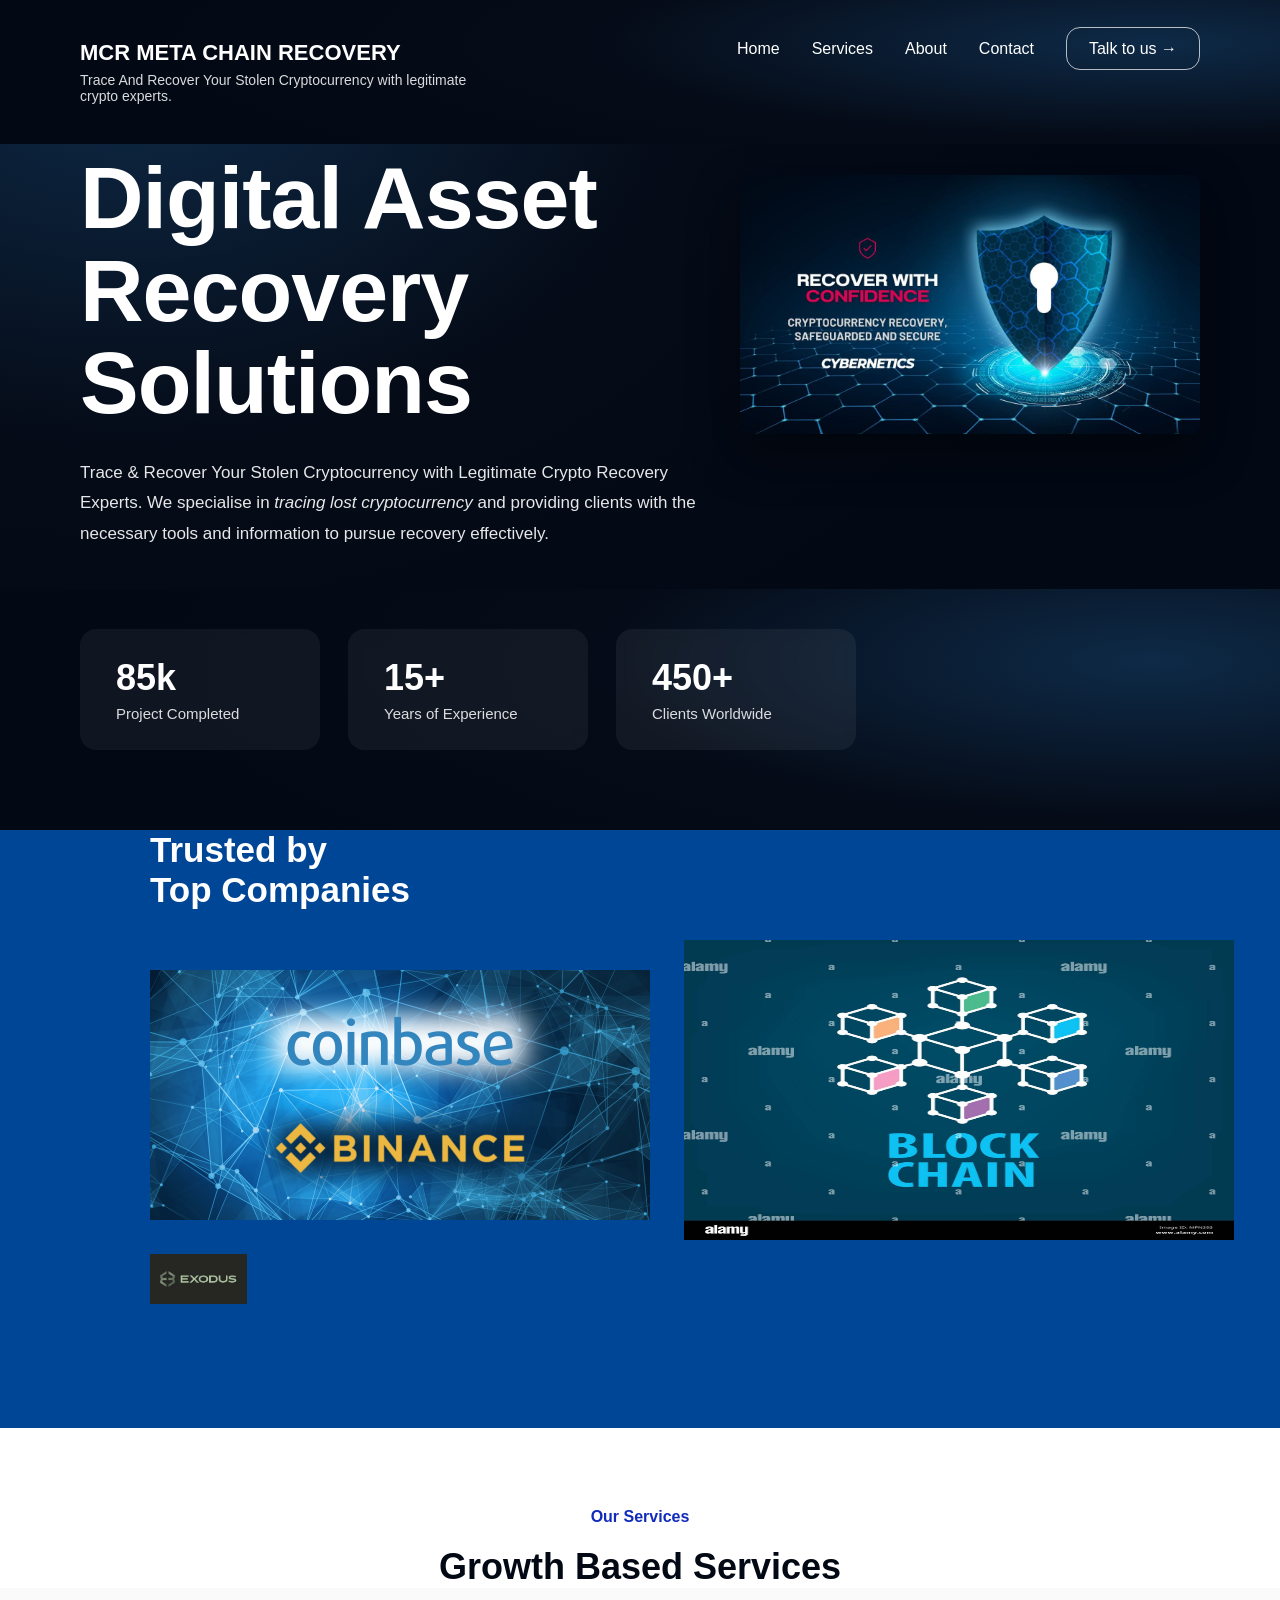
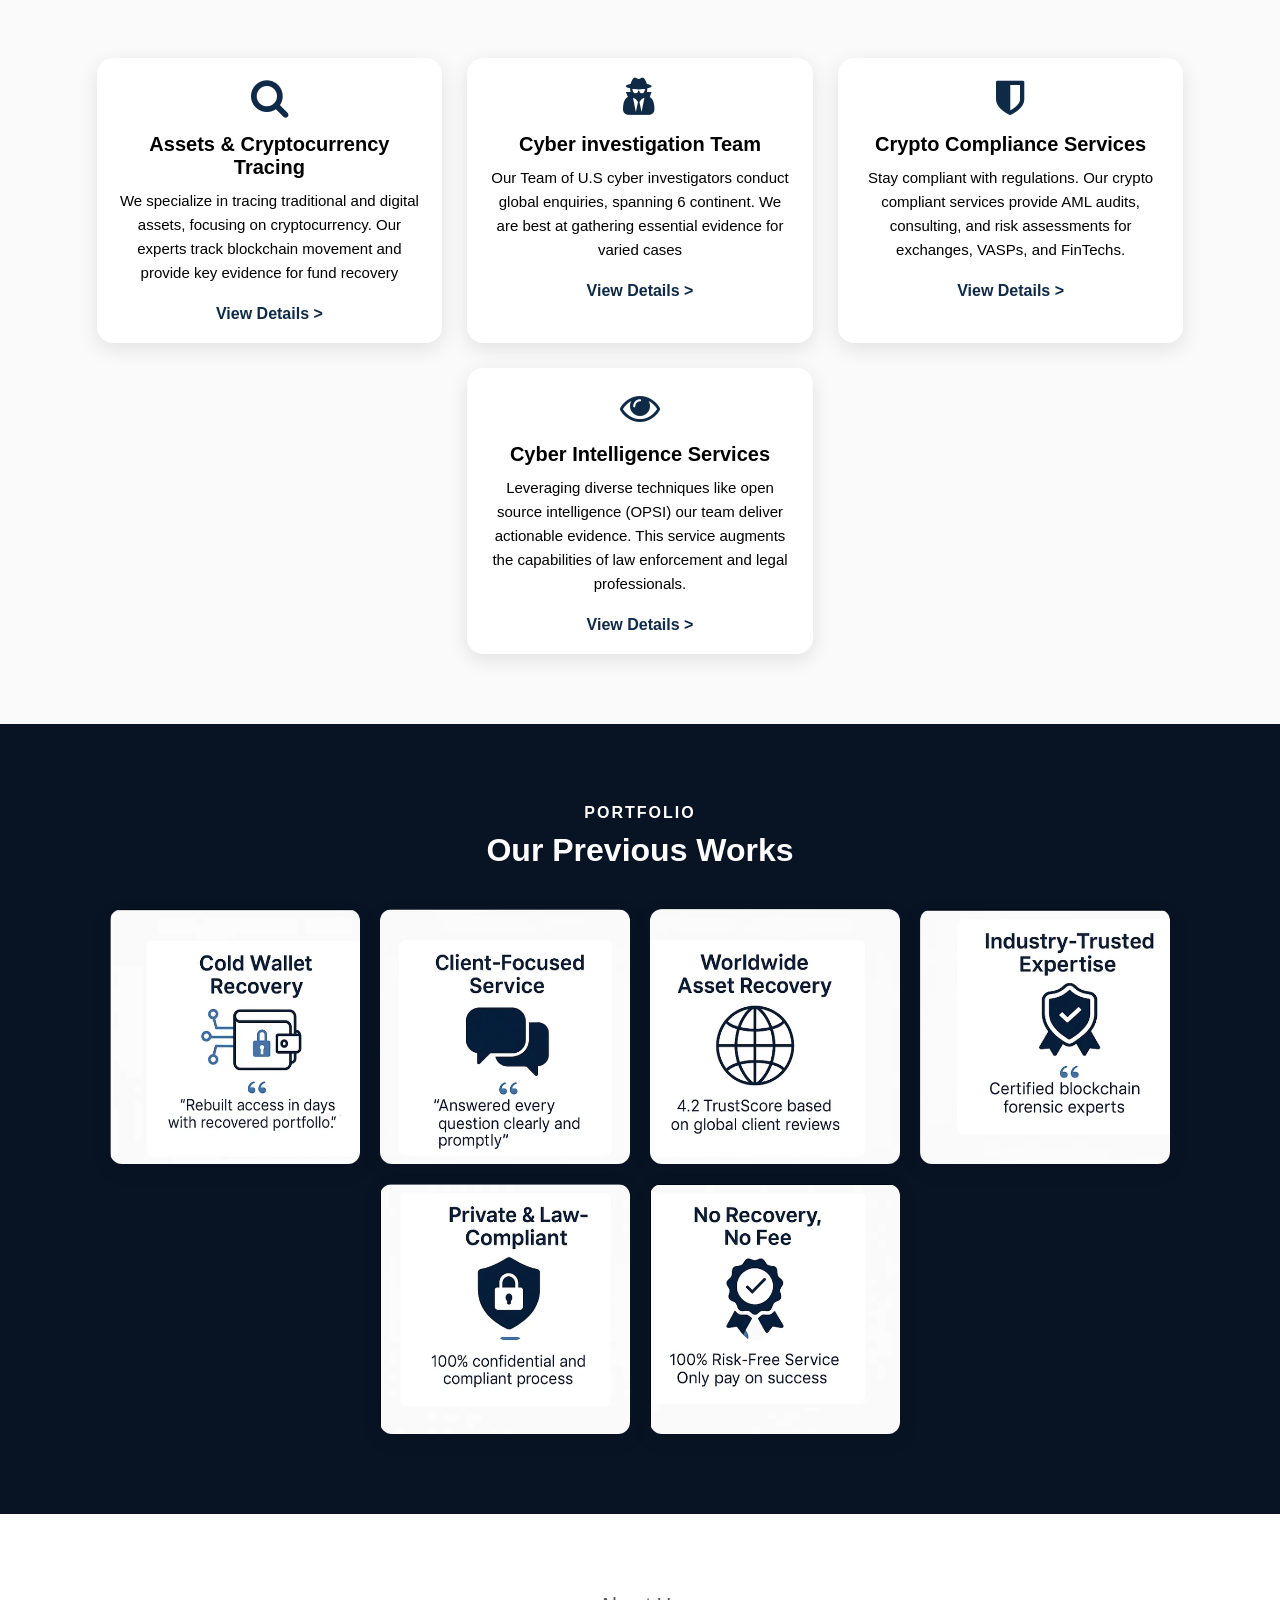
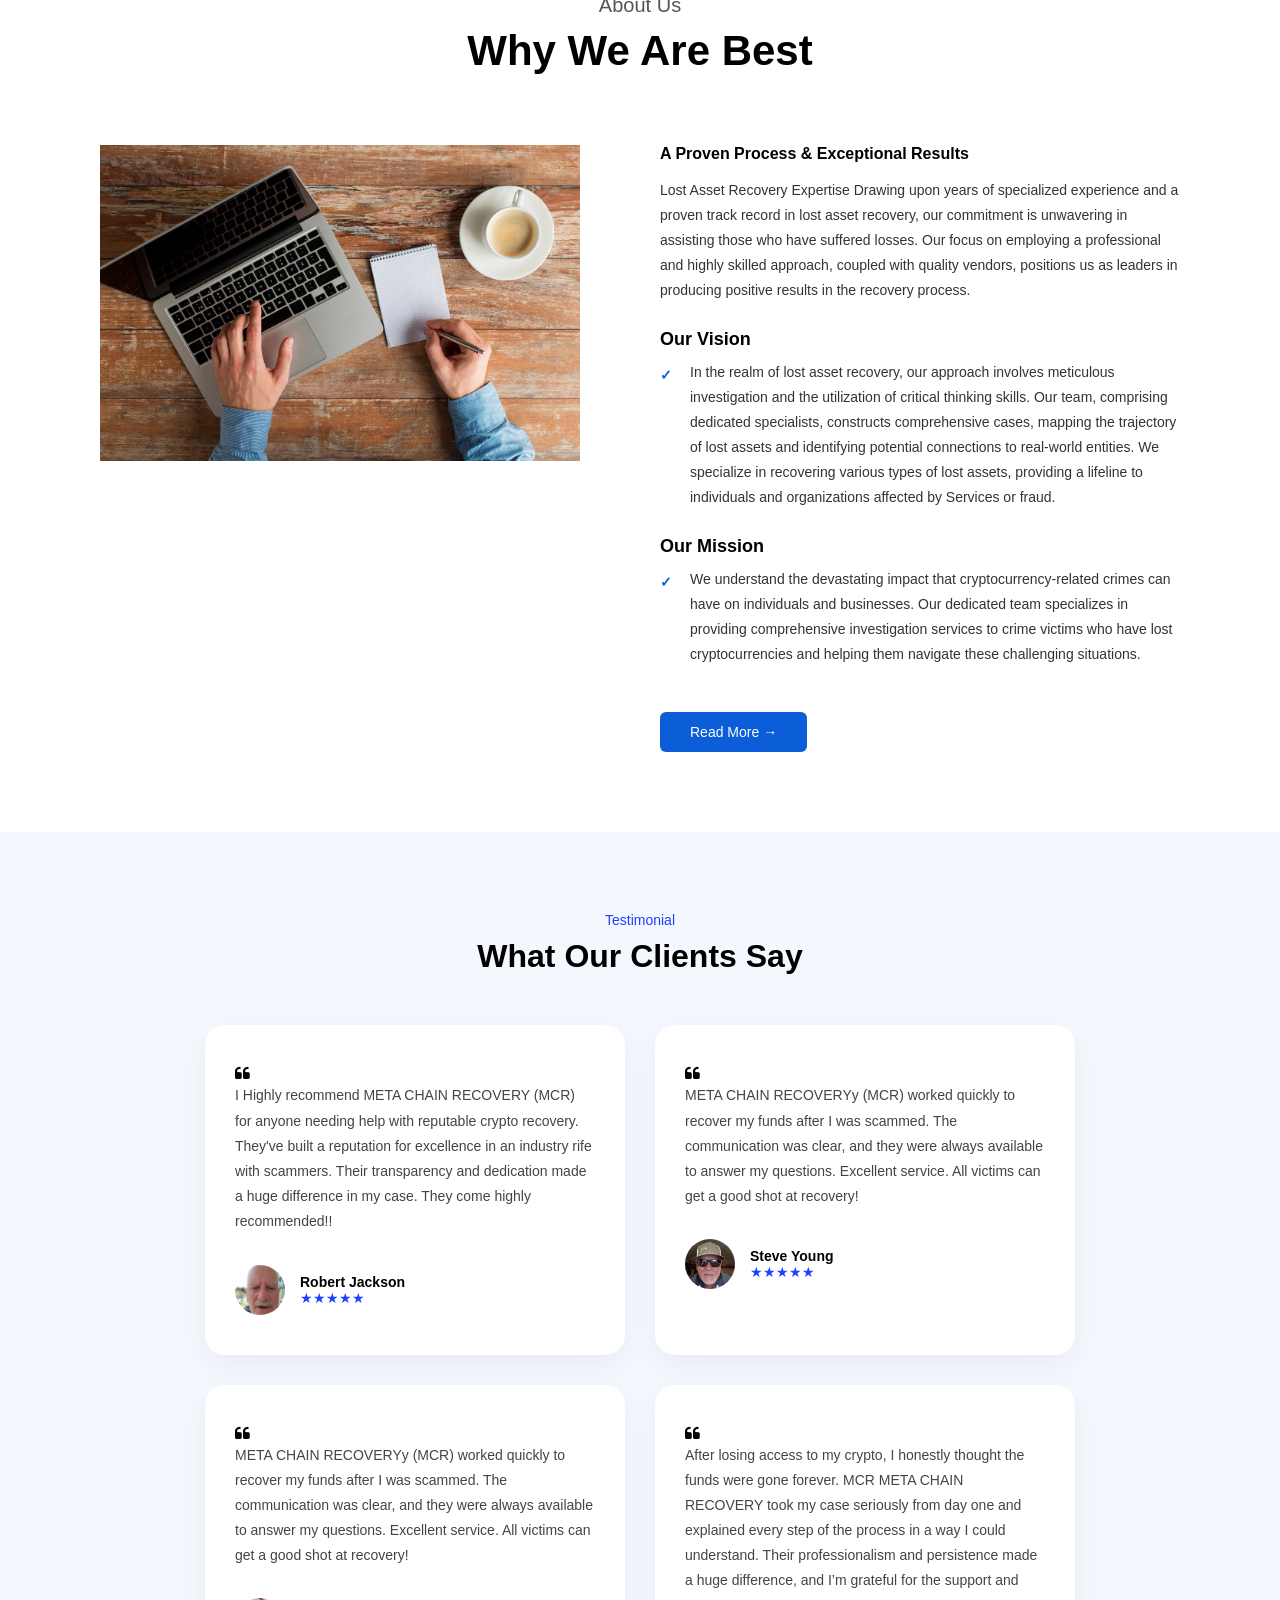
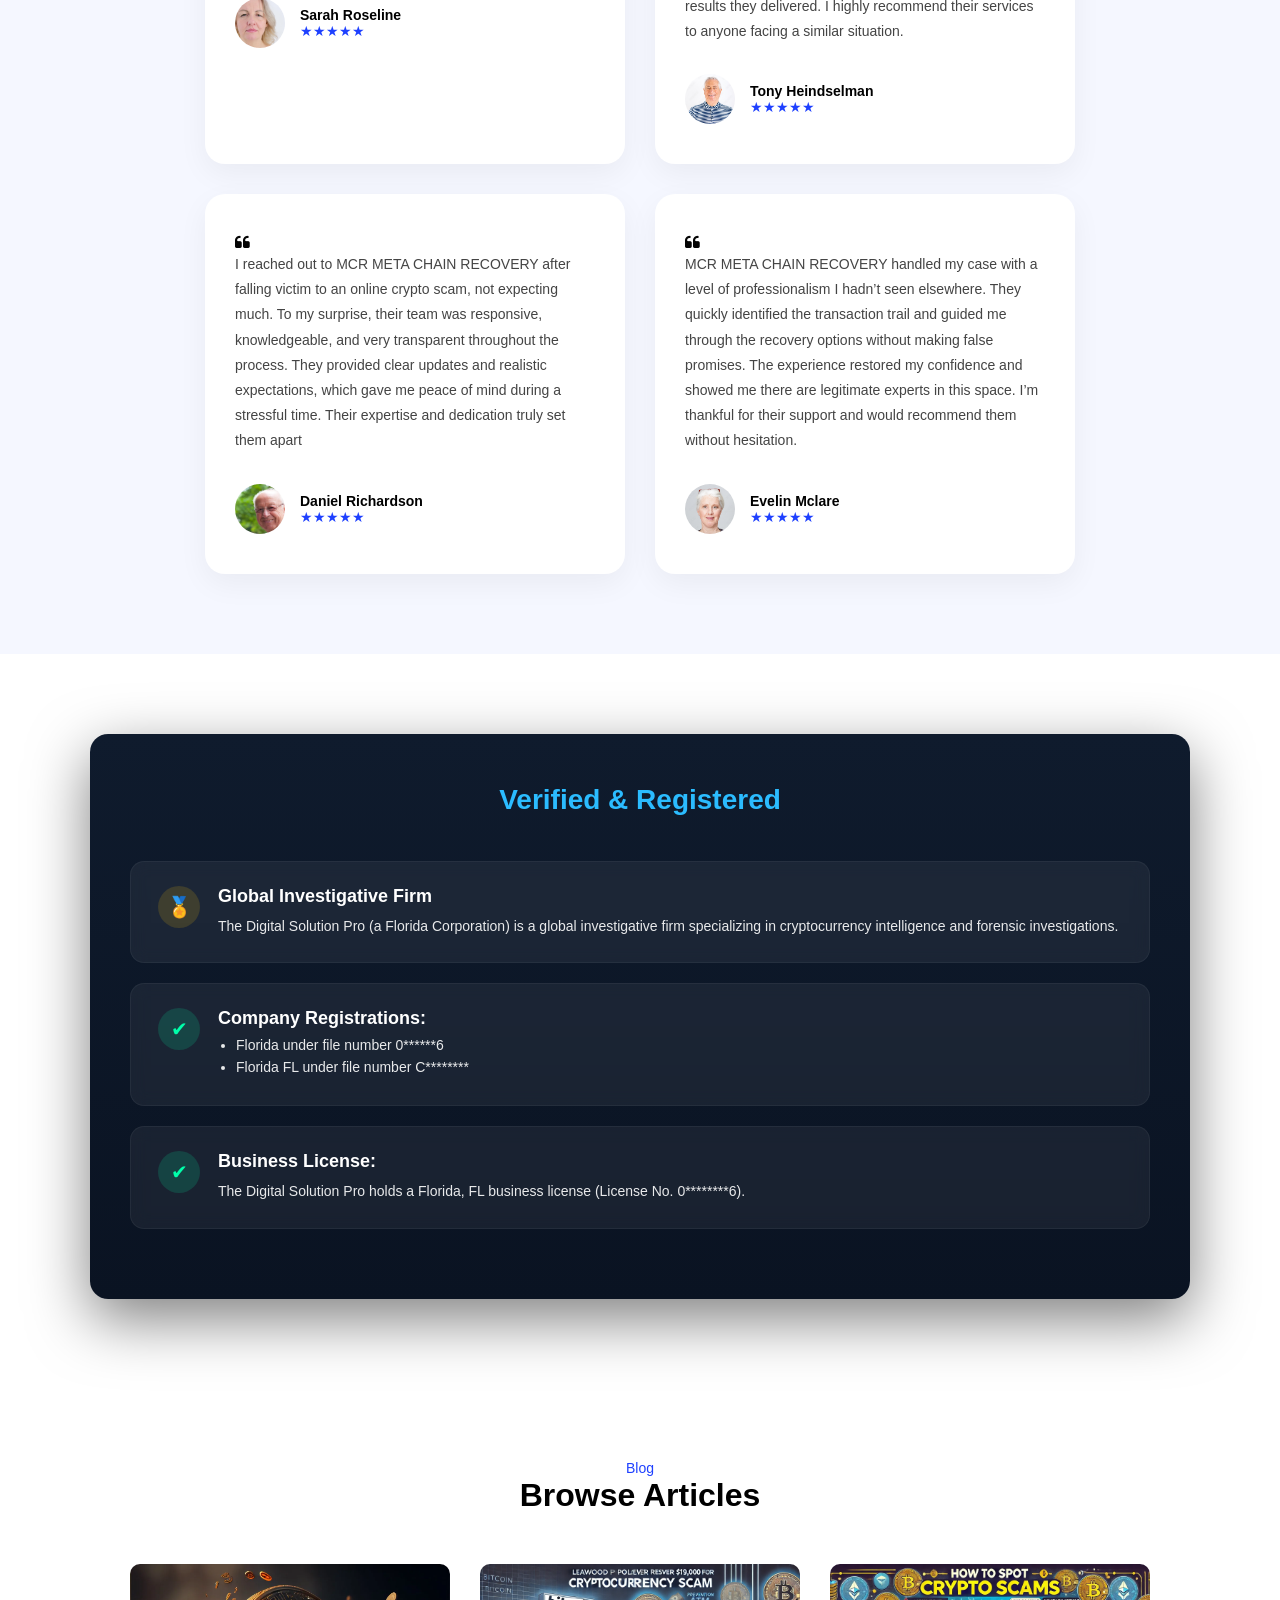
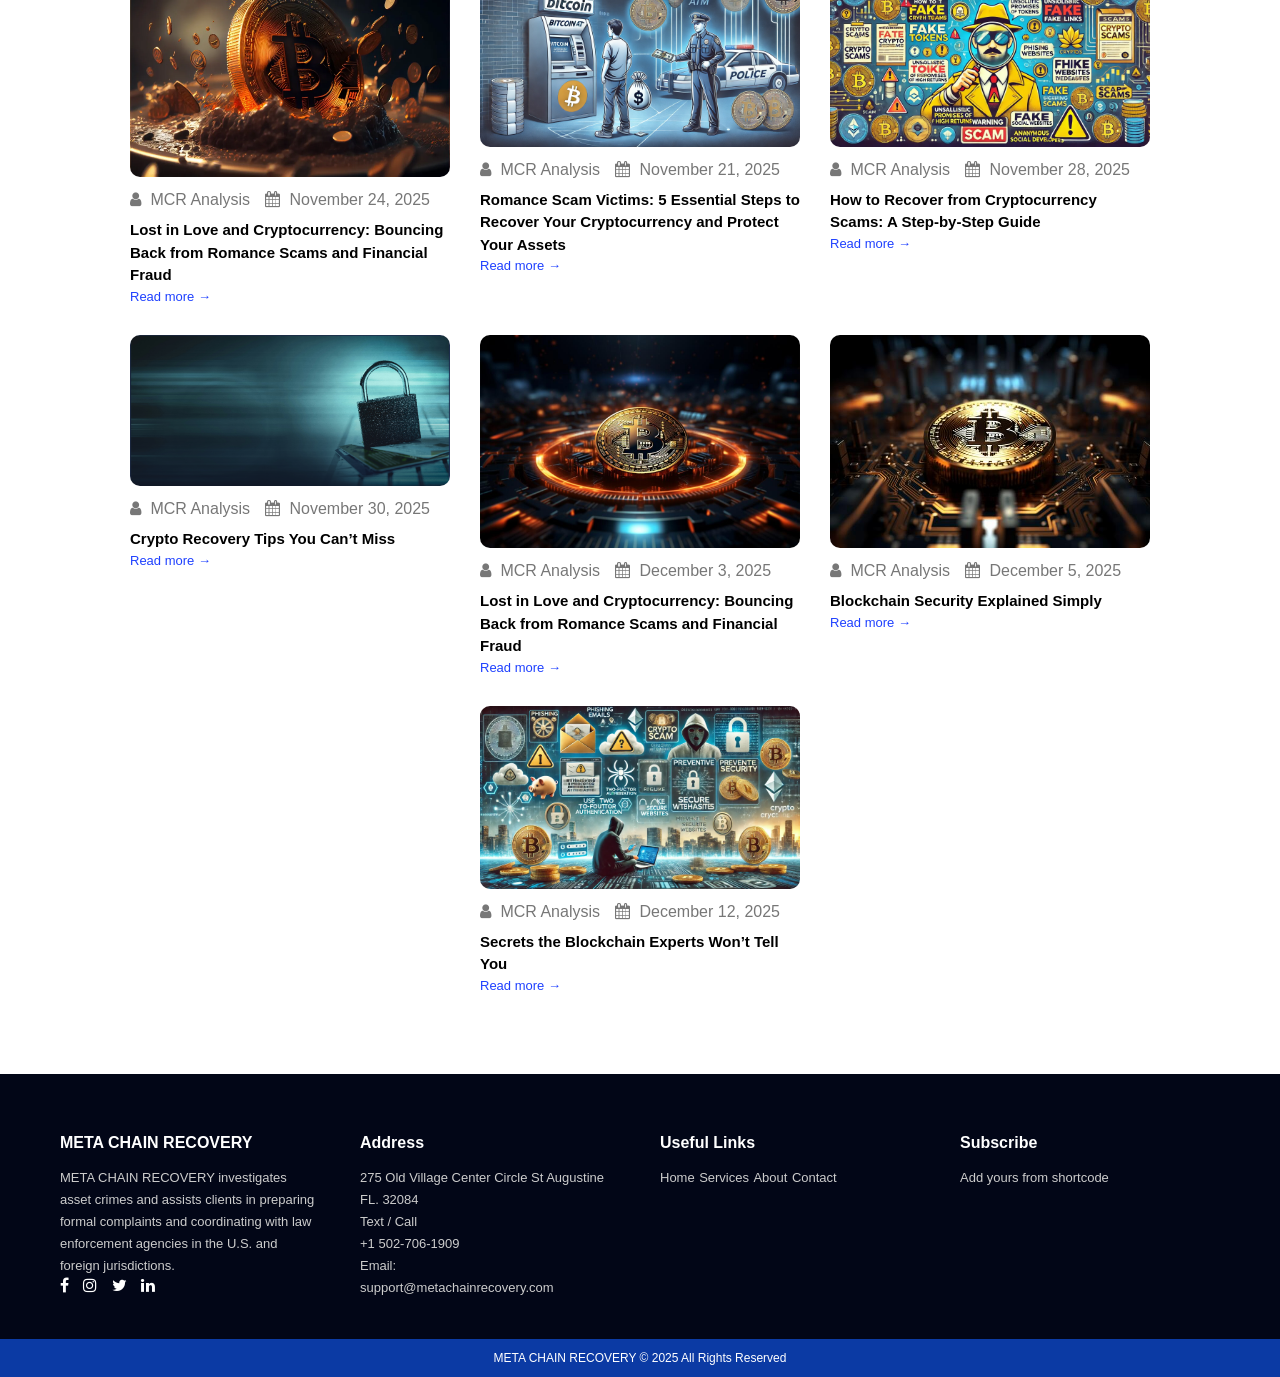
==== templates/index.html @ d38099af "Add files via upload" ====
<!DOCTYPE html>
<html lang="en">
<head>
  <meta charset="UTF-8">
  <title>MCR META CHAIN RECOVERY</title>
  <meta name="viewport" content="width=device-width, initial-scale=1.0">
  <link rel="stylesheet" href="https://cdnjs.cloudflare.com/ajax/libs/font-awesome/4.7.0/css/font-awesome.min.css">

  <link rel="stylesheet" href="/static/css/style.css">
</head>
<body>

<!-- NAVBAR -->
<nav class="navbar">
  <div class="nav-left">
    <h3>MCR META CHAIN RECOVERY</h3>
    <p>Trace And Recover Your Stolen Cryptocurrency with legitimate crypto experts.</p>
  </div>

  <!-- HAMBURGER ICON -->
  <div class="hamburger" id="hamburger">
    <span></span>
    <span></span>
    <span></span>
  </div>

  <ul class="nav-links" id="navLinks">
  <li><a href="/">Home</a></li>
  <li><a href="/services">Services</a></li>
  <li><a href="/about">About</a></li>
  <li><a href="/talk_to_us">Contact</a></li>
  <li><a href="/talk_to_us" class="cta-btn">Talk to us →</a></li>
</ul>
</nav>

<!-- HERO -->
<section class="hero">
  <div class="hero-left">
    <h1>
      MCR <br>
      Digital Asset<br>
      Recovery<br>
      Solutions
    </h1>

    <p class="hero-text">
      Trace & Recover Your Stolen Cryptocurrency with Legitimate Crypto Recovery Experts.
      We specialise in <em>tracing lost cryptocurrency</em> and providing clients with the
      necessary tools and information to pursue recovery effectively.
    </p>
  </div>

  <div class="hero-right">
    <img src="/static/images/image_1.jpg" alt="Crypto Recovery">
  </div>
</section>

<!-- STATS -->
<section class="stats">
  <div class="stat-card">
    <h2>85k</h2>
    <p>Project Completed</p>
  </div>
  <div class="stat-card">
    <h2>15+</h2>
    <p>Years of Experience</p>
  </div>
  <div class="stat-card">
    <h2>450+</h2>
    <p>Clients Worldwide</p>
  </div>
</section>
<section class="trustie">
    <div class="trustie_text">
        <h2>Trusted by<br>Top Companies</h2>
    </div>
    <div class="trustie_img">
        <img class="img1" src="/static/images/coinbase_binance.webp" alt="">
        <img class="img2" src="/static/images/blockchain.jpg" alt="">
        <img class="img3" src="/static/images/exodus.png" alt="">
    </div>
</section>
<section class="our_services">
    <div class="services_header1">
        <h4>Our Services </h4>
    </div>
    <div class="services_header2">
        <h2>Growth Based Services</h2>
    </div>
</section>
<section class="condition" id="story">
  <div class="story">
    <div class="story1">
      <i class="fa fa-search" aria-hidden="true"></i>
      <h2>Assets & Cryptocurrency Tracing</h2>
      <p>
We specialize in tracing traditional and digital assets, focusing on cryptocurrency. Our experts track blockchain movement and provide key evidence for fund recovery </p>
<a href="">View Details  ></a>
    </div>
    <div class="story2">
      <i class="fa fa-user-secret"></i>
      <h2>Cyber investigation Team</h2>
      <p>
Our Team of U.S cyber investigators conduct global enquiries, spanning 6 continent. We are best at gathering essential evidence for varied cases</p>
<a href="">View Details  ></a>
    </div>
    <div class="story1">
      <i class="fa fa-shield" aria-hidden="true"></i>
      <h2>Crypto Compliance Services</h2>
      <p>
Stay compliant with regulations. Our crypto compliant services provide AML audits, consulting, and risk assessments for exchanges, VASPs, and FinTechs.</p>
<a href="">View Details  ></a>
    </div>
    <div class="story1">
      <i class="fa fa-eye" aria-hidden="true"></i>
      <h2>Cyber Intelligence Services</h2>
      <p>
Leveraging diverse techniques  like open source intelligence (OPSI) our team deliver actionable evidence. This service augments the capabilities of law enforcement and legal professionals.</p>
<a href="">View Details  ></a>
    </div>
</section>
<section class="portfolio">
    <div class="portfolio_header">  
        <h4>Portfolio</h4>
    </div>
    <div class="portfolio_subheader">
        <h2>Our Previous Works</h2>
    </div>
    <div class="images_portfolio">
        <img src="/static/images/cold_wallet_recovery.png" alt="">
        <img src="/static/images/client_focused.png" alt="">
        <img src="/static/images/Worldwide_asset.png" alt="">
        <img src="/static/images/industry_trusted.png" alt="">
        <img src="/static/images/Private_law_complaint.png" alt="">
        <img src="/static/images/No_recovery.png" alt="">
    </div>
</section>

<section class="about">
  <p class="small-title">About Us</p>
  <h1>Why We Are Best</h1>

  <div class="about-container">
    <!-- LEFT IMAGE -->
    <div class="about-image">
      <img src="/static/images/Working-on-laptop.webp" alt="Workspace image">
    </div>

    <!-- RIGHT CONTENT -->
    <div class="about-content">
      <h4>A Proven Process & Exceptional Results</h4>
      <p>
        Lost Asset Recovery Expertise Drawing upon years of specialized experience
        and a proven track record in lost asset recovery, our commitment is
        unwavering in assisting those who have suffered losses. Our focus on
        employing a professional and highly skilled approach, coupled with quality
        vendors, positions us as leaders in producing positive results in the
        recovery process.
      </p>

      <h3>Our Vision</h3>
      <p class="check">
        In the realm of lost asset recovery, our approach involves meticulous
        investigation and the utilization of critical thinking skills. Our team,
        comprising dedicated specialists, constructs comprehensive cases, mapping
        the trajectory of lost assets and identifying potential connections to
        real-world entities. We specialize in recovering various types of lost
        assets, providing a lifeline to individuals and organizations affected by
        Services or fraud.
      </p>

      <h3>Our Mission</h3>
      <p class="check">
        We understand the devastating impact that cryptocurrency-related crimes can
        have on individuals and businesses. Our dedicated team specializes in
        providing comprehensive investigation services to crime victims who have
        lost cryptocurrencies and helping them navigate these challenging
        situations.
      </p>

      <button class="read-more">
        Read More →
      </button>
    </div>
  </div>
</section>

<section class="testimonials">
  <span class="testimonial-tag">Testimonial</span>
  <h2>What Our Clients Say</h2>

  <div class="testimonial-cards">
    <!-- Card 1 -->
    <div class="testimonial-card">
      <i class="fa fa-quote-left" aria-hidden="true"></i>
      <p>
        I Highly recommend META CHAIN RECOVERY (MCR) for anyone needing help
        with reputable crypto recovery. They've built a reputation for excellence
        in an industry rife with scammers. Their transparency and dedication
        made a huge difference in my case. They come highly recommended!!
      </p>

      <div class="client">
        <img src="/static/images/testimonial_img2.jpg" alt="Kathy Jackson">
        <div>
          <h4>Robert Jackson</h4>
          <div class="stars">★★★★★</div>
        </div>
      </div>
    </div>

    <!-- Card 2 -->
    <div class="testimonial-card">
      <i class="fa fa-quote-left"></i>
      <p>
        META CHAIN RECOVERYy (MCR) worked quickly to recover my funds after I
        was scammed. The communication was clear, and they were always
        available to answer my questions. Excellent service. All victims can
        get a good shot at recovery!
      </p>

      <div class="client">
        <img src="/static/images/testimonial_img1.jpg" alt="Aly Young">
        <div>
          <h4>Steve Young</h4>
          <div class="stars">★★★★★</div>
        </div>
      </div>
    </div>

        <div class="testimonial-card">
      <i class="fa fa-quote-left"></i>
      <p>
        META CHAIN RECOVERYy (MCR) worked quickly to recover my funds after I
        was scammed. The communication was clear, and they were always
        available to answer my questions. Excellent service. All victims can
        get a good shot at recovery!
      </p>

      <div class="client">
        <img src="/static/images/testimonial_img3.jpg" alt="Aly Young">
        <div>
          <h4>Sarah Roseline</h4>
          <div class="stars">★★★★★</div>
        </div>
      </div>
    </div>

        <div class="testimonial-card">
      <i class="fa fa-quote-left"></i>
      <p>
        After losing access to my crypto, I honestly thought the funds were gone forever. MCR META CHAIN RECOVERY took my case seriously from day one and explained every step of the process in a way I could understand. Their professionalism and persistence made a huge difference, and I’m grateful for the support and results they delivered. I highly recommend their services to anyone facing a similar situation.
      </p>

      <div class="client">
        <img src="/static/images/testimonial_img5.jpg" alt="Aly Young">
        <div>
          <h4>Tony Heindselman</h4>
          <div class="stars">★★★★★</div>
        </div>
      </div>
    </div>

        <div class="testimonial-card">
      <i class="fa fa-quote-left"></i>
      <p>
I reached out to MCR META CHAIN RECOVERY after falling victim to an online crypto scam, not expecting much. To my surprise, their team was responsive, knowledgeable, and very transparent throughout the process. They provided clear updates and realistic expectations, which gave me peace of mind during a stressful time. Their expertise and dedication truly set them apart
      </p>

      <div class="client">
        <img src="/static/images/testimonial_img6.webp" alt="Aly Young">
        <div>
          <h4>Daniel Richardson</h4>
          <div class="stars">★★★★★</div>
        </div>
      </div>
    </div>

        <div class="testimonial-card">
      <i class="fa fa-quote-left"></i>
      <p>
       MCR META CHAIN RECOVERY handled my case with a level of professionalism I hadn’t seen elsewhere. They quickly identified the transaction trail and guided me through the recovery options without making false promises. The experience restored my confidence and showed me there are legitimate experts in this space. I’m thankful for their support and would recommend them without hesitation.
      </p>

      <div class="client">
        <img src="/static/images/testimonial_img4.jpg" alt="Aly Young">
        <div>
          <h4>Evelin Mclare</h4>
          <div class="stars">★★★★★</div>
        </div>
      </div>
    </div>
  </div>
</section>


<!-- VERIFIED SECTION -->
<section class="verified-section">
  <h2 class="verified-title">Verified &amp; Registered</h2>

  <div class="verified-card">
    <div class="icon gold">🏅</div>
    <div class="content">
      <h3>Global Investigative Firm</h3>
      <p>
        The Digital Solution Pro (a Florida Corporation) is a global investigative
        firm specializing in cryptocurrency intelligence and forensic investigations.
      </p>
    </div>
  </div>

  <div class="verified-card">
    <div class="icon green">✔</div>
    <div class="content">
      <h3>Company Registrations:</h3>
      <ul>
        <li>Florida under file number 0******6</li>
        <li>Florida FL under file number C********</li>
      </ul>
    </div>
  </div>

  <div class="verified-card">
    <div class="icon green">✔</div>
    <div class="content">
      <h3>Business License:</h3>
      <p>
        The Digital Solution Pro holds a Florida, FL business license
        (License No. 0********6).
      </p>
    </div>
  </div>
</section>

<!-- BLOG SECTION -->
<section class="blog">
  <span class="blog-tag">Blog</span>
  <h2>Browse Articles</h2>

  <div class="blog-cards">
    <!-- Card 1 -->
    <div class="blog-card">
      <img src="/static/images/blog_img1.webp" alt="">
      <div class="blog-meta">
        <span><i class="fa fa-user"></i> MCR Analysis</span>
        <span><i class="fa fa-calendar"></i> November 24, 2025</span>
      </div>
      <h3>
        Lost in Love and Cryptocurrency: Bouncing Back from Romance Scams and Financial Fraud
      </h3>
      <a href="blog1.html">Read more →</a>
    </div>

    <!-- Card 2 -->
    <div class="blog-card">
      <img src="/static/images/blog_img2.webp" alt="">
      <div class="blog-meta">
        <span><i class="fa fa-user"></i> MCR Analysis</span>
        <span><i class="fa fa-calendar"></i> November 21, 2025</span>
      </div>
      <h3>
        Romance Scam Victims: 5 Essential Steps to Recover Your Cryptocurrency and Protect Your Assets
      </h3>
      <a href="blog2.html">Read more →</a>
    </div>

    <!-- Card 3 -->
    <div class="blog-card">
      <img src="/static/images/blog_img3.webp" alt="">
      <div class="blog-meta">
        <span><i class="fa fa-user"></i> MCR Analysis</span>
        <span><i class="fa fa-calendar"></i> November 28, 2025</span>
      </div>
      <h3>
        How to Recover from Cryptocurrency Scams: A Step-by-Step Guide
      </h3>
      <a href="blog3.html">Read more →</a>
    </div>

    <div class="blog-card">
      <img src="/static/images/blog_img4.png" alt="">
      <div class="blog-meta">
        <span><i class="fa fa-user"></i> MCR Analysis</span>
        <span><i class="fa fa-calendar"></i> November 30, 2025</span>
      </div>
      <h3>
        Crypto Recovery Tips You Can’t Miss
      </h3>
      <a href="blog4.html">Read more →</a>
    </div>

    <div class="blog-card">
      <img src="/static/images/blog_img6.jpg" alt="">
      <div class="blog-meta">
        <span><i class="fa fa-user"></i> MCR Analysis</span>
        <span><i class="fa fa-calendar"></i> December 3, 2025</span>
      </div>
      <h3>
        Lost in Love and Cryptocurrency: Bouncing Back from Romance Scams and Financial Fraud
      </h3>
      <a href="blog5.html">Read more →</a>
    </div>

    <div class="blog-card">
      <img src="/static/images/blog_img7.jpg" alt="">
      <div class="blog-meta">
        <span><i class="fa fa-user"></i> MCR Analysis</span>
        <span><i class="fa fa-calendar"></i> December 5, 2025</span>
      </div>
      <h3>
        Blockchain Security Explained Simply
      </h3>
      <a href="blog6.html">Read more →</a>
    </div>

    <div class="blog-card">
      <img src="/static/images/blog_img8.webp" alt="">
      <div class="blog-meta">
        <span><i class="fa fa-user"></i> MCR Analysis</span>
        <span><i class="fa fa-calendar"></i> December 12, 2025</span>
      </div>
      <h3>
        Secrets the Blockchain Experts Won’t Tell You
      </h3>
      <a href="blog7.html">Read more →</a>
    </div>
  </div>
</section>

<!-- FOOTER -->
<footer class="footer">
  <div class="footer-container">

    <div class="footer-col">
      <h4>META CHAIN RECOVERY</h4>
      <p>
        META CHAIN RECOVERY investigates asset crimes and assists clients in
        preparing formal complaints and coordinating with law enforcement
        agencies in the U.S. and foreign jurisdictions.
      </p>
      <div class="socials">
        <i class="fa fa-facebook"></i>
        <i class="fa fa-instagram"></i>
        <i class="fa fa-twitter"></i>
        <i class="fa fa-linkedin"></i>
      </div>
    </div>

    <div class="footer-col">
      <h4>Address</h4>
      <p>275 Old Village Center Circle 
St Augustine FL. 32084</p>
      <p>Text / Call</p>
      <p>+1 502-706-1909</p>
      <p>Email:</p>
      <p>support@metachainrecovery.com</p>
    </div>

    <div class="footer-col">
      <h4>Useful Links</h4>
      <a href="index.html">Home</a>
      <a href="services.html">Services</a>
      <a href="about.html">About</a>
      <a href="talk_to_us.html">Contact</a>
    </div>

    <div class="footer-col">
      <h4>Subscribe</h4>
      <p>Add yours from shortcode</p>
    </div>

  </div>

  <div class="footer-bottom">
    META CHAIN RECOVERY © 2025 All Rights Reserved
  </div>
</footer>

<script>
  const hamburger = document.getElementById("hamburger");
  const navLinks = document.getElementById("navLinks");

  hamburger.addEventListener("click", () => {
    navLinks.classList.toggle("active");
  });
</script>


</body>
</html>
---- static/css/style.css ----
/* RESET */
* {
  margin: 0;
  padding: 0;
  box-sizing: border-box;
}

/* GLOBAL */
html, body {
  width: 100%;
  height: 100%;
}

body {
  font-family: "Segoe UI", Helvetica, Arial, sans-serif;
  color: #ffffff;
  background:white;
}

/* NAVBAR */
.navbar {
  position: fixed;
  top: 0;            
  left: 0;           
  width: 100%;       
  z-index: 1000;
  display: flex;
  justify-content: space-between;
  align-items: flex-start;
  padding: 40px 80px;
  background:   radial-gradient(80% 120% at 90% 30%, #0e2a47 0%,  #050b17 55%, #020814 100%)
    
}

.nav-left h3 {
  font-size: 22px;
  font-weight: 700;
  margin-bottom: 6px;
}

.nav-left p {
  font-size: 14px;
  color: rgba(255,255,255,0.85);
  max-width: 420px;
}

.nav-links {
  display: flex;
  align-items: center;
  gap: 32px;
}

.nav-links a {
  color: #ffffff;
  text-decoration: none;
  font-size: 16px;
  font-weight: 500;
}

.nav-links a:hover {
    color: #7cf03d;
}
.nav-links li{
  list-style: none;
}


.cta-btn {
  padding: 12px 22px;
  border: 1px solid rgba(255,255,255,0.7);
  border-radius: 14px;
  transition: all 0.3s ease;
}

.cta-btn:hover {
  background:#7cf03d;
}


/* HAMBURGER */
.hamburger {
  display: none;
  flex-direction: column;
  cursor: pointer;
  gap: 5px;
}

.hamburger span {
  width: 25px;
  height: 3px;
  background: #fff;
  border-radius: 2px;
}

/* MOBILE MENU */
@media (max-width: 900px) {
  .hamburger {
    display: flex;
    margin-right: -60px;
  }

  .nav-links {
    position: absolute;
    top: 100%;
    right: 0;
    background: #111;
    width: 100%;
    flex-direction: column;
    align-items: center;
    gap: 1.2rem;
    padding: 1.5rem 0;
    display: none;
  }

  .nav-links.active {
    display: flex;
  }

  .nav-left p {
    display: none; /* hide tagline on mobile */
  }
  .nav-left h3{
    margin-left: -65px;
  }
}

/* HERO */
.hero {
  display: flex;
  justify-content: space-between;
  align-items: center;
  padding: 60px 80px 40px;
  background:   radial-gradient(80% 120% at 10% 10%, #0e2a47 0%, #050b17 55%, #020814 100%);
}

.hero-left {
  max-width: 58%;
}

.hero-left h1 {
  font-size: 88px;
  font-weight: 800;
  line-height: 1.05;
  letter-spacing: -1px;
  margin-bottom: 28px;
}

.hero-text {
  max-width: 680px;
  font-size: 17px;
  line-height: 1.8;
  color: rgba(255,255,255,0.9);
}

.hero-text em {
  font-style: italic;
}

/* HERO IMAGE */
.hero-right {
  display: flex;
  justify-content: center;
  align-items: center;
}

.hero-right img {
  width: 460px;
  border-radius: 10px;
  box-shadow:
    0 20px 50px rgba(0,0,0,0.45),
    inset 0 0 0 1px rgba(255,255,255,0.05);
}

/* STATS */
.stats {
  display: flex;
  gap: 28px;
  padding: 40px 80px 80px;
  background:    radial-gradient(80% 120% at 90% 30%,#0e2a47 0%,#050b17 55%,#020814 100%)

}

.stat-card {
  background: rgba(255,255,255,0.06);
  backdrop-filter: blur(6px);
  padding: 28px 36px;
  border-radius: 16px;
  min-width: 240px;
}

.stat-card h2 {
  font-size: 36px;
  font-weight: 700;
  margin-bottom: 6px;
}

.stat-card p {
  font-size: 15px;
  color: rgba(255,255,255,0.85);
}

/* trustie section */

.trustie{
    background-color: rgb(0, 70, 150);

}

.trustie_text h2{
    margin-left: 150px;
    font-weight: 700;
    font-size: 35px;
}
.trustie_img{
    margin-left: 150px;
    margin-top: 30px;
    
}
.img1{
    height: 250px;
    width: 500px;
    margin-right: 30px;
    margin-bottom: 30px;
}
.img2{
    height: 300px;
    width: 550px;
    margin-right: 20px;
    margin-bottom: 10px;
}
.img3{
    height: 50px;
    margin-bottom: 120px;
}

/* Our Services section */
.our_services{
  background-color: #ffffff;
  margin-top: 80px;
}
.services_header1{
  text-align: center;
  color: #112bbb;
  margin-bottom: 20px;
}

.services_header2{
  text-align: center;
  color: #020814;
  font-weight: 700;
  font-size: 24px;
}
.story {
  display: flex;
  justify-content: center;
  align-items: stretch;
  gap: 25px;
  padding: 70px 5%;
  background: #fafafa;
  flex-wrap: wrap; /* allows stacking on small screens */
}

.story > div {
  background: #ffffff;
  border-radius: 16px;
  box-shadow: 0 6px 20px rgba(0, 0, 0, 0.1);
  width: 30%;
  min-width: 280px;
  text-align: center;
  overflow: hidden;
  transition: transform 0.3s ease, box-shadow 0.3s ease;
  display: flex;
  flex-direction: column;
  justify-content: flex-start; /* changed from space-between */
  align-items: center; /* centers the icon, h2, p, and a */
  padding: 20px;
}

.story > div:hover {
  transform: translateY(-8px);
  box-shadow: 0 12px 30px rgba(0, 0, 0, 0.15);
}

.story i {
  font-size: 40px;
  color: #0e2a47;
  margin-bottom: 15px;
}

.story h2 {
  font-size: 20px;
  color: #000000;
  margin: 0 0 10px;
}

.story p {
  font-size: 15px;
  color: #000000;
  line-height: 1.6;
  margin-bottom: 20px;
}

.story a {
  font-weight: bold;
  color: #0e2a47;
  text-decoration: none;
}

.story a:hover {
  text-decoration: underline;
}

/* Our Portfolio */

.portfolio {
  padding: 80px 5%;
  background: #081324;
  text-align: center;
}

.portfolio_header h4 {
  font-size: 16px;
  color: #ffffff;
  text-transform: uppercase;
  letter-spacing: 2px;
  margin-bottom: 10px;
}

.portfolio_subheader h2 {
  font-size: 32px;
  color: #ffffff;
  margin-bottom: 40px;
}

.images_portfolio {
  display: flex;
  flex-wrap: wrap; /* makes it responsive */
  justify-content: center;
  gap: 20px; /* space between images */
}

.images_portfolio img {
  width: 250px; /* adjust as needed */
  height: auto;
  border-radius: 12px;
  box-shadow: 0 6px 20px rgba(0, 0, 0, 0.1);
  transition: transform 0.3s ease, box-shadow 0.3s ease;
  cursor: pointer;
}

.images_portfolio img:hover {
  transform: translateY(-8px);
  box-shadow: 0 12px 30px rgba(0, 0, 0, 0.15);
}

.about {
  width: 100%;
  padding: 80px 100px;
}

.small-title {
  text-align: center;
  font-size: 20px;
  color: #555;
  margin-bottom: 10px;
}

.about h1 {
  text-align: center;
  font-size: 42px;
  font-weight: 700;
  margin-bottom: 70px;
  color: #000000;
}

.about-container {
  display: flex;
  gap: 80px;
  align-items: flex-start;
}

.about-image img {
  width: 480px;
  height: auto;
}

.about-content {
  max-width: 600px;
}

.about-content h4 {
  font-size: 16px;
  font-weight: 700;
  margin-bottom: 15px;
  color: #000000;
}

.about-content p {
  font-size: 14px;
  line-height: 1.8;
  color: #333;
  margin-bottom: 25px;
}

.about-content h3 {
  font-size: 18px;
  font-weight: 700;
  margin-bottom: 10px;
  color: #000000;
}

.check {
  position: relative;
  padding-left: 30px;
}

.check::before {
  content: "✓";
  position: absolute;
  left: 0;
  top: 3px;
  color: #0b5ed7;
  font-weight: bold;
}

.read-more {
  margin-top: 20px;
  padding: 12px 30px;
  background: #0b5ed7;
  color: #fff;
  border: none;
  border-radius: 6px;
  cursor: pointer;
  font-size: 14px;
}

.read-more:hover {
  background: #084298;
}

/* TESTIMONIAL SECTION */

.testimonials {
  background: #f5f7ff;
  padding: 80px 20px;
  text-align: center;
  font-family: "Segoe UI", sans-serif;
}

.testimonial-tag {
  color: #1e40ff;
  font-size: 14px;
  display: block;
  margin-bottom: 10px;
}

.testimonials h2 {
  font-size: 32px;
  font-weight: 700;
  margin-bottom: 50px;
  color: #000000;
}

.testimonial-cards {
  display: flex;
  gap: 30px;
  justify-content: center;
  flex-wrap: wrap;
}

.testimonial-card {
  background: #ffffff;
  border-radius: 20px;
  padding: 40px 30px;
  width: 420px;
  text-align: left;
  box-shadow: 0 10px 30px rgba(0,0,0,0.05);
}

.testimonial-card i {
  color: #040404;
}


.testimonial-card p {
  font-size: 14px;
  line-height: 1.8;
  color: #444;
  margin-bottom: 30px;
}

.client {
  display: flex;
  align-items: center;
  gap: 15px;
}

.client img {
  width: 50px;
  height: 50px;
  border-radius: 50%;
  object-fit: cover;
}

.client h4 {
  font-size: 14px;
  margin: 0;
  font-weight: 600;
  color: #000000;
}

.stars {
  color: #1e40ff;
  font-size: 14px;
}

.verified-section {
  max-width: 1100px;
  margin: 80px auto;
  padding: 50px 40px;
  background: linear-gradient(180deg, #0f1b2d, #0a1322);
  border-radius: 18px;
  box-shadow: 0 20px 60px rgba(0, 0, 0, 0.5);
  color: #fff;
}

.verified-title {
  text-align: center;
  font-size: 28px;
  font-weight: 700;
  color: #2bbcff;
  margin-bottom: 45px;
}

.verified-card {
  display: flex;
  gap: 18px;
  padding: 25px 28px;
  margin-bottom: 20px;
  background: rgba(255, 255, 255, 0.06);
  border-radius: 14px;
  backdrop-filter: blur(8px);
  box-shadow: inset 0 0 0 1px rgba(255, 255, 255, 0.05);
}

.icon {
  width: 42px;
  height: 42px;
  min-width: 42px;
  display: flex;
  align-items: center;
  justify-content: center;
  border-radius: 50%;
  font-size: 20px;
}

.icon.gold {
  background: rgba(255, 193, 7, 0.15);
  color: #ffc107;
}

.icon.green {
  background: rgba(0, 255, 170, 0.15);
  color: #00ffaa;
}

.content h3 {
  font-size: 18px;
  margin-bottom: 8px;
}

.content p {
  font-size: 14px;
  line-height: 1.7;
  color: rgba(255, 255, 255, 0.9);
}

.content ul {
  padding-left: 18px;
  margin-top: 5px;
}

.content li {
  font-size: 14px;
  margin-bottom: 6px;
  color: rgba(255, 255, 255, 0.9);
}

@media (max-width: 768px) {
  .verified-section {
    padding: 35px 20px;
  }

  .verified-card {
    flex-direction: column;
  }

  .verified-title {
    font-size: 24px;
  }
}


/* BLOG SECTION */

.blog {
  text-align: center;
  padding: 80px 20px;
  font-family: "Segoe UI", sans-serif;
}

.blog-tag {
  color: #1e40ff;
  font-size: 14px;
}

.blog h2 {
  font-size: 32px;
  margin-bottom: 50px;
  color: #000000;
}

.blog-cards {
  display: flex;
  gap: 30px;
  justify-content: center;
  flex-wrap: wrap;
}

.blog-card {
  width: 320px;
  text-align: left;
}

.blog-card img {
  width: 100%;
  border-radius: 10px;
}

.blog-meta {
  font-size: 16px;
  color: #777;
  display: flex;
  gap: 15px;
  margin: 10px 0;
}

.blog-meta i {
  margin-right: 5px;
}

.blog-card h3 {
  font-size: 15px;
  line-height: 1.5;
  color: #000000;
}

.blog-card a {
  font-size: 13px;
  color: #1e40ff;
  text-decoration: none;
}

/* FOOTER */
.footer {
  background: linear-gradient(180deg, #020617, #020617);
  color: #fff;
  padding-top: 60px;
  font-family: "Segoe UI", sans-serif;
}

.footer-container {
  display: grid;
  grid-template-columns: repeat(auto-fit, minmax(220px, 1fr));
  gap: 40px;
  padding: 0 60px 40px;
}

.footer-col h4 {
  margin-bottom: 15px;
}

.footer-col p,
.footer-col a {
  font-size: 13px;
  color: #ccc;
  line-height: 1.7;
  text-decoration: none;
}

.socials i {
  margin-right: 10px;
  font-size: 16px;
  cursor: pointer;
}

.footer-bottom {
  background: #0b3aa4;
  text-align: center;
  padding: 12px;
  font-size: 12px;
}

/* TABLET (≤ 1024px) */
@media (max-width: 1024px) {

  /* HERO */
  .hero {
    padding: 50px 40px;
  }

  .hero-left {
    max-width: 60%;
  }

  .hero-left h1 {
    font-size: 64px;
  }

  .hero-right img {
    width: 380px;
  }

  /* STATS */
  .stats {
    padding: 40px;
    flex-wrap: wrap;
    justify-content: center;
  }

  /* TRUSTIE */
  .trustie_text h2,
  .trustie_img {
    margin-left: 60px;
  }

  .img1,
  .img2 {
    width: 100%;
    height: auto;
  }

  /* ABOUT */
  .about {
    padding: 60px 40px;
  }

  .about-container {
    gap: 40px;
  }

  .about-image img {
    width: 380px;
  }
}


/* MOBILE (≤ 768px) */

@media (max-width: 768px) {

  /* HERO STACK */
  .hero {
    flex-direction: column;
    text-align: center;
    padding: 50px 25px;
  }

  .hero-left {
    max-width: 100%;
  }

  .hero-left h1 {
    font-size: 48px;
    line-height: 1.1;
  }

  .hero-text {
    font-size: 15px;
    margin: 0 auto 30px;
  }

  .hero-right img {
    width: 90%;
  }

  /* STATS STACK */
  .stats {
    flex-direction: column;
    align-items: center;
    padding: 40px 20px;
  }

  .stat-card {
    width: 100%;
    max-width: 320px;
    text-align: center;
  }

  /* TRUSTIE */
  .trustie_text h2 {
    margin-left: 0;
    text-align: center;
  }

  .trustie_img {
    margin-left: 0;
    text-align: center;
  }

  .img3 {
    margin-bottom: 30px;
  }

  /* SERVICES */
  .story > div {
    width: 100%;
  }

  /* PORTFOLIO */
  .images_portfolio img {
    width: 90%;
  }

  /* ABOUT */
  .about-container {
    flex-direction: column;
    align-items: center;
    text-align: center;
  }

  .about-image img {
    width: 90%;
  }

  .about-content {
    max-width: 100%;
  }

  .check {
    padding-left: 0;
  }

  .check::before {
    display: none;
  }

  /* TESTIMONIALS */
  .testimonial-card {
    width: 100%;
    max-width: 360px;
  }

  /* BLOG */
  .blog-card {
    width: 100%;
    max-width: 340px;
  }

  /* FOOTER */
  .footer-container {
    padding: 0 30px 40px;
  }
}


/* SMALL PHONES (≤ 480px) */

@media (max-width: 480px) {

  .hero-left h1 {
    font-size: 36px;
  }

  .services_header2 {
    font-size: 20px;
  }

  .portfolio_subheader h2,
  .testimonials h2,
  .blog h2 {
    font-size: 24px;
  }

  .about h1 {
    font-size: 28px;
  }
  .hero{
    margin-top: 95px;
  }
}
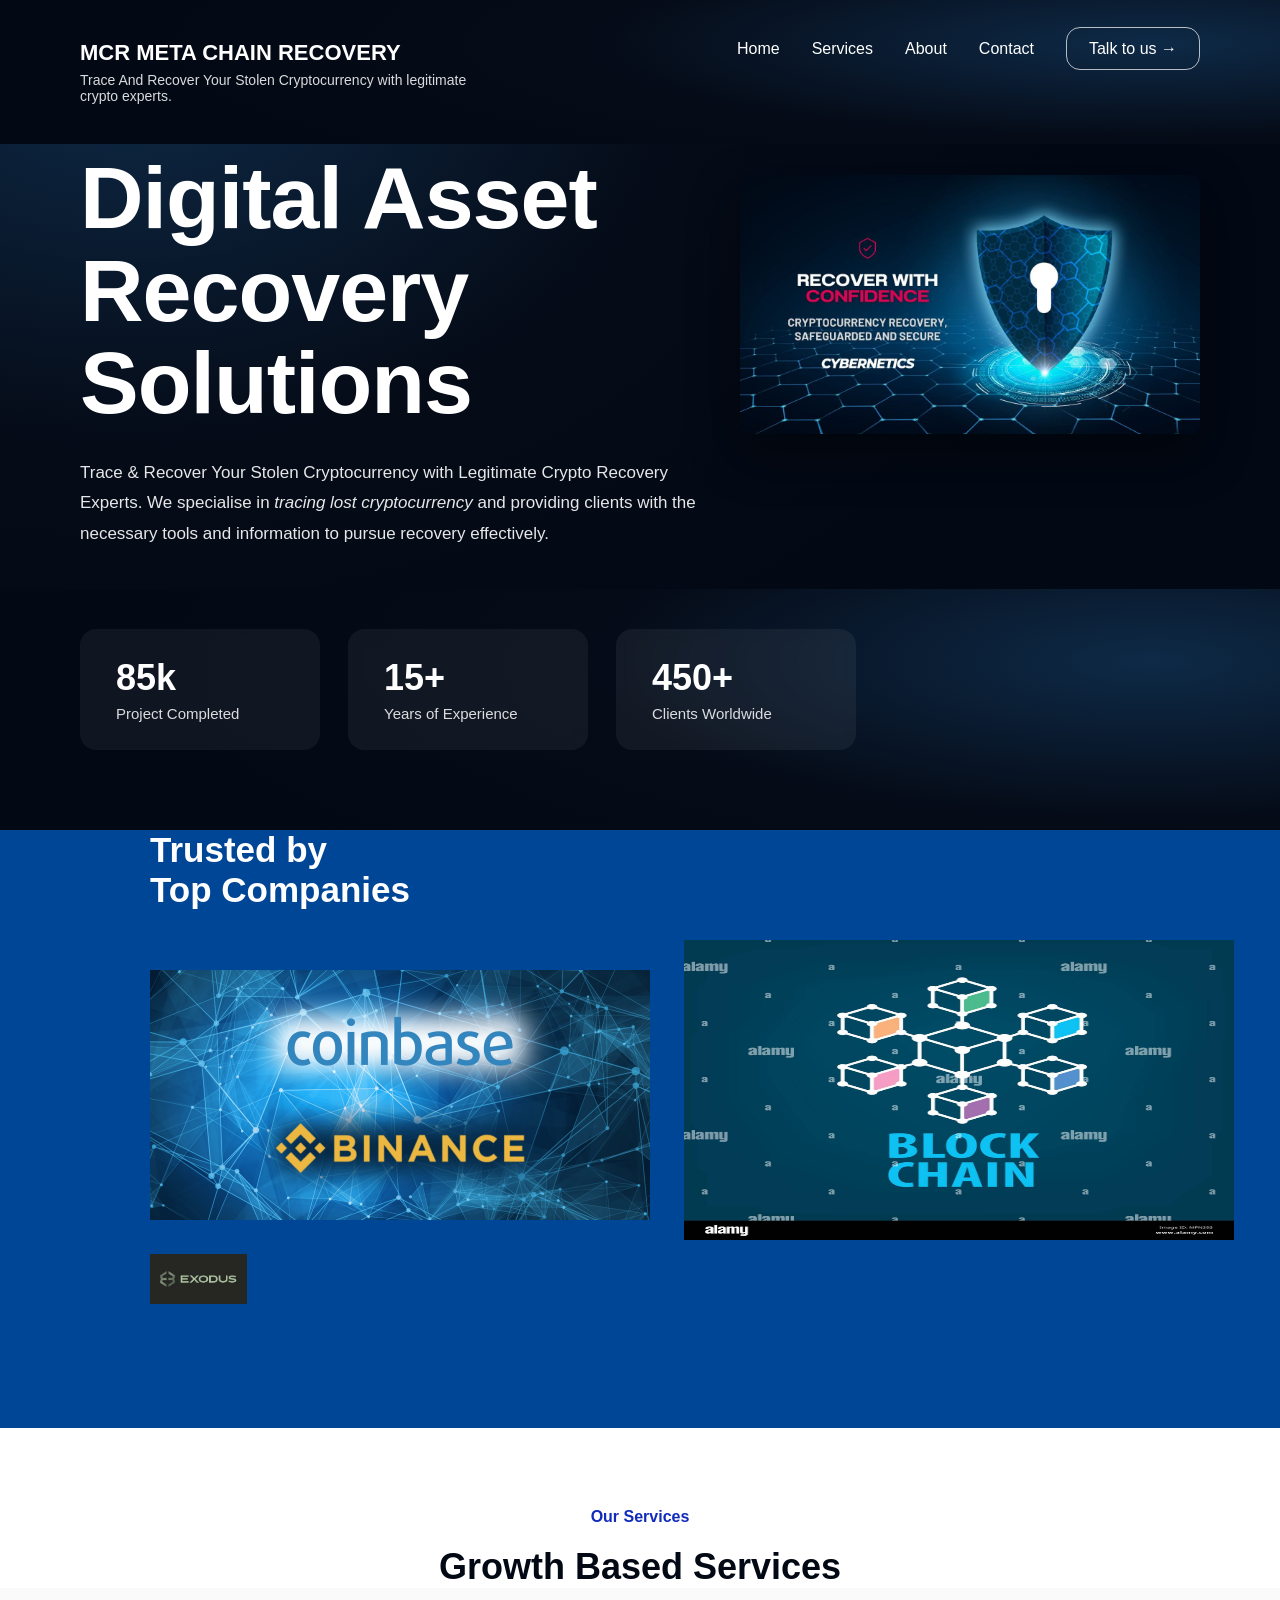
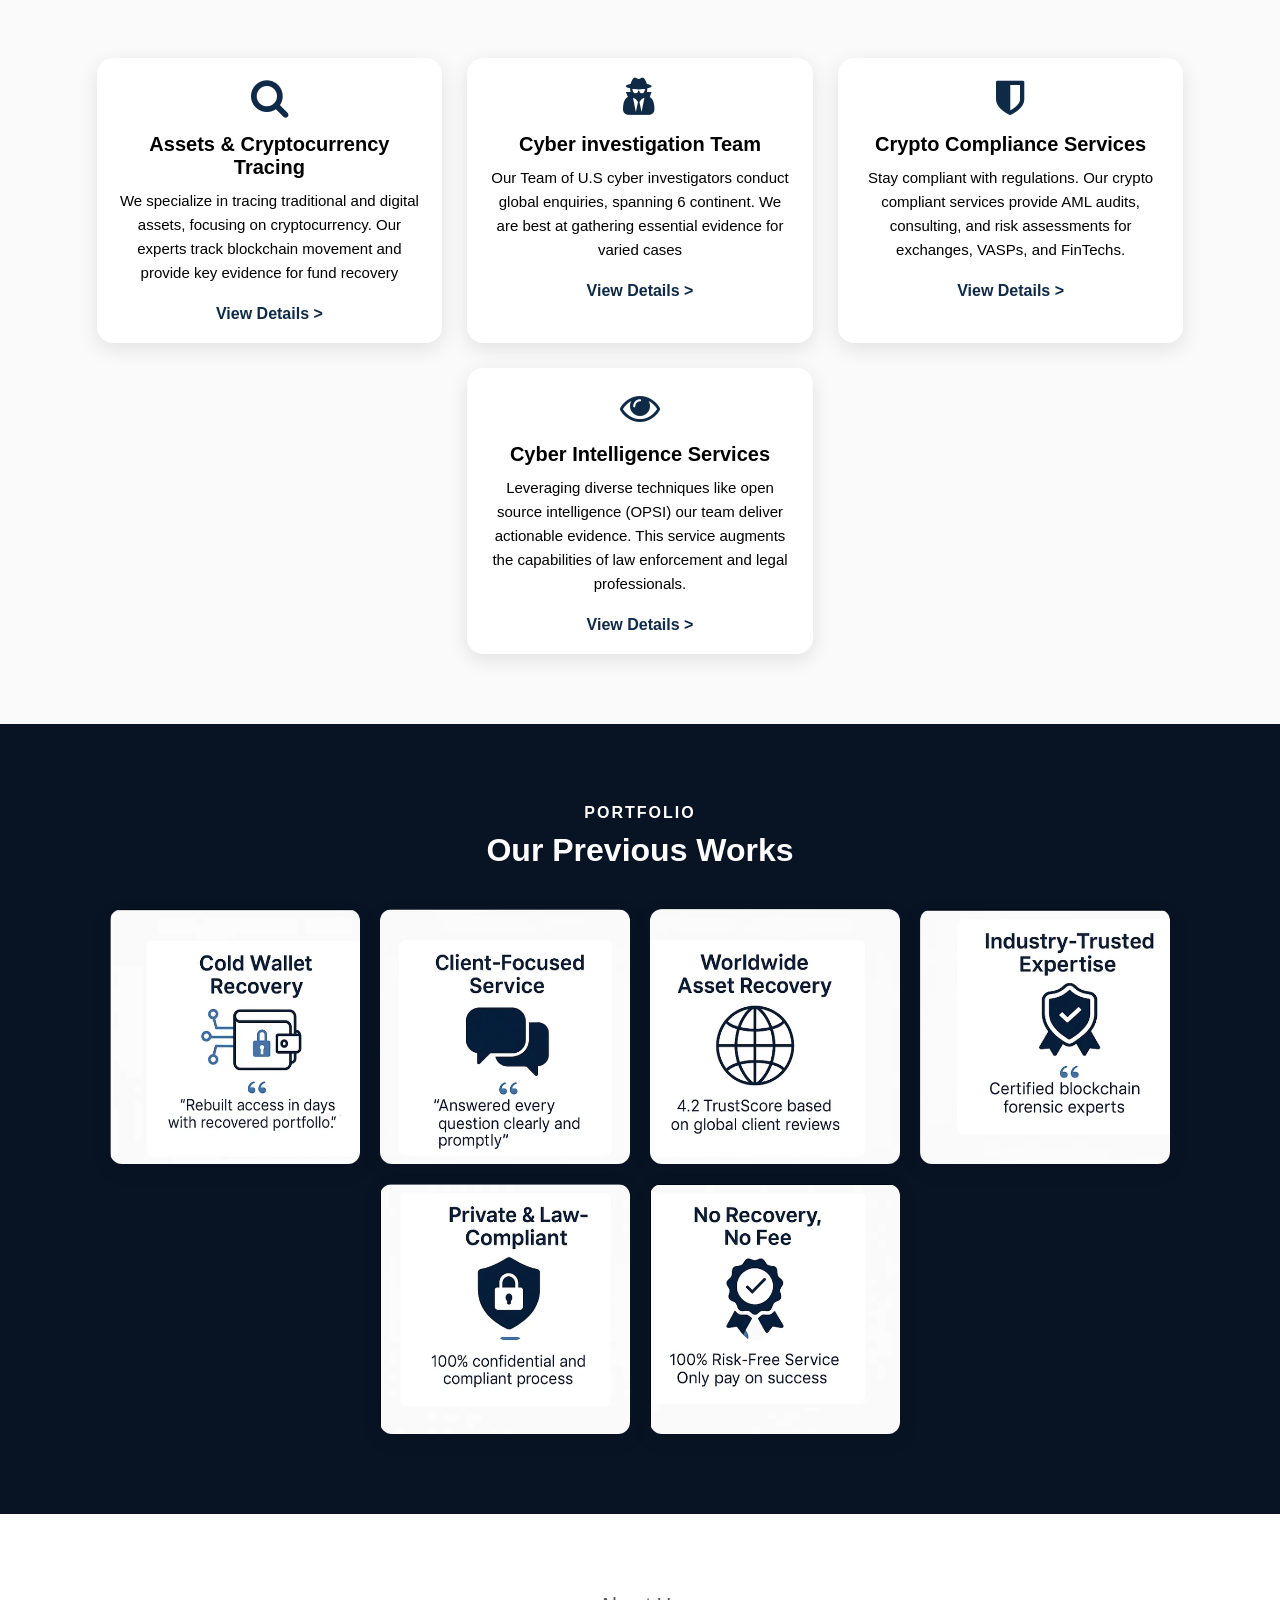
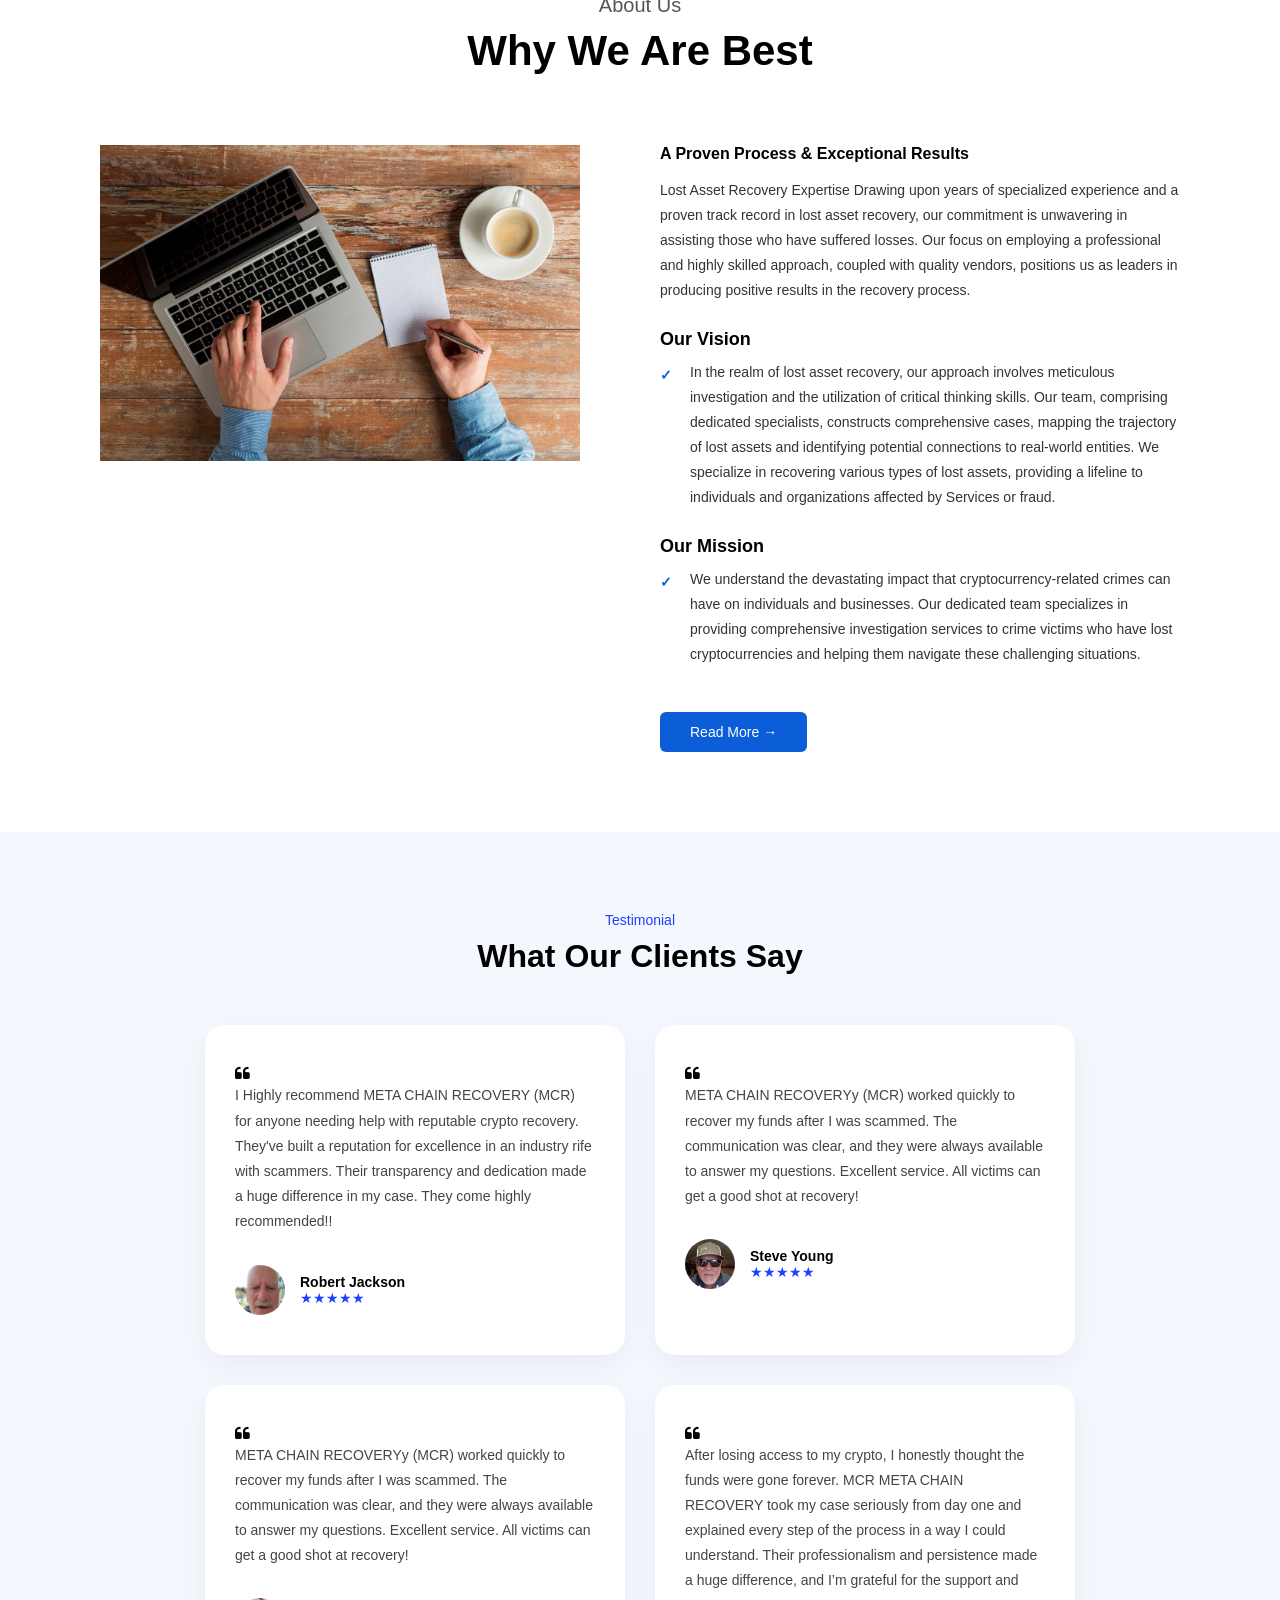
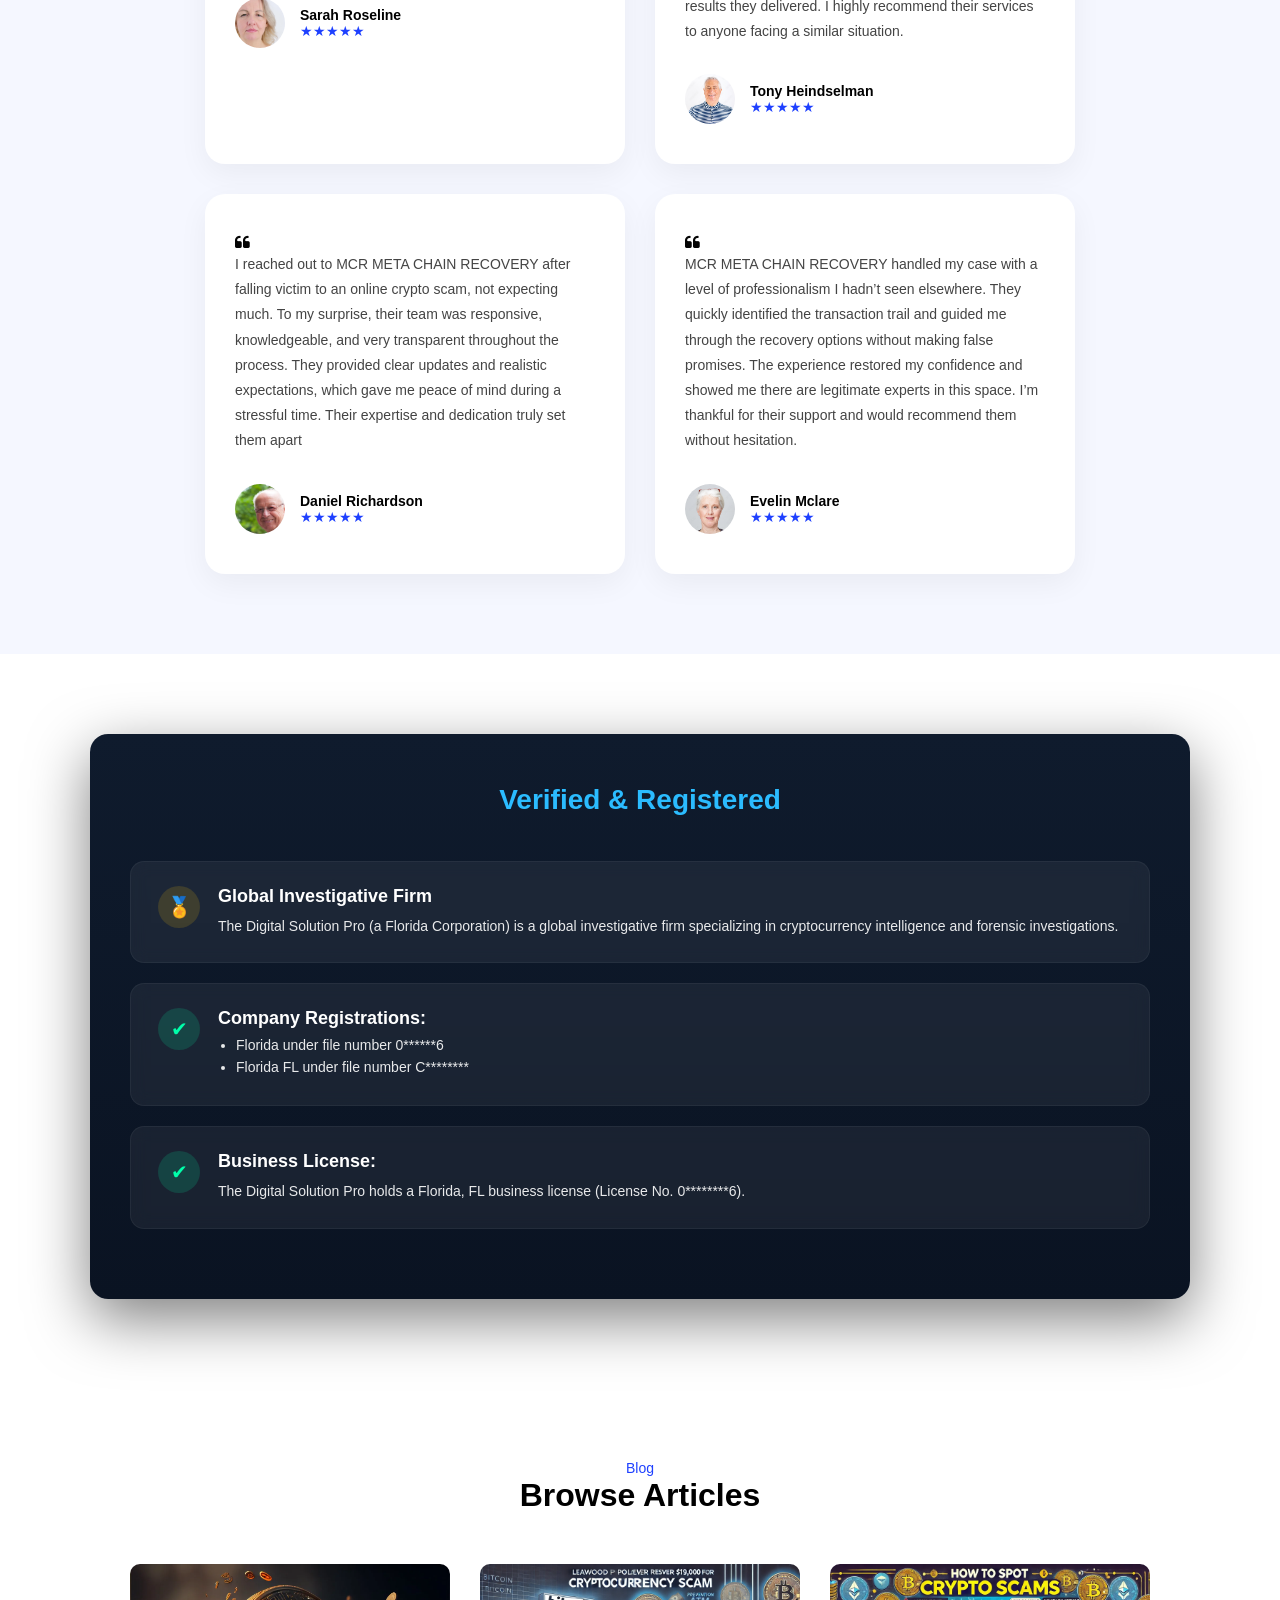
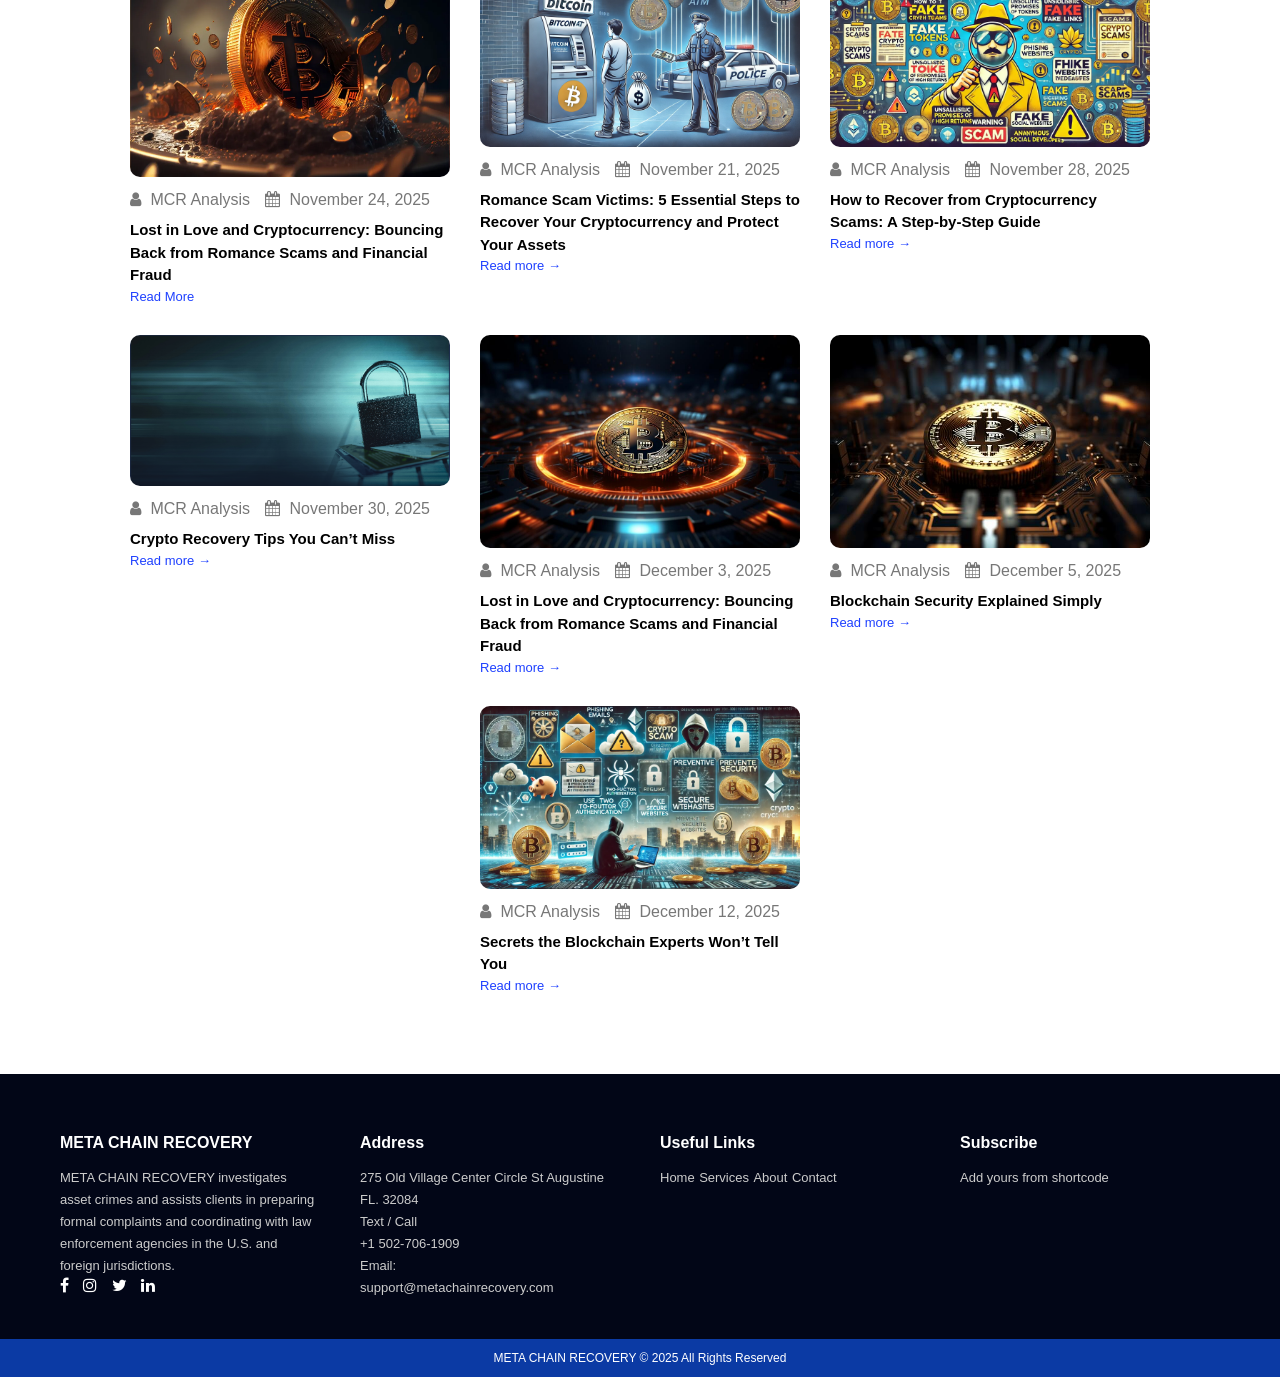
==== commit 29ca162c: "Update index.html" ====
--- a/templates/index.html
+++ b/templates/index.html
@@ -348,7 +348,7 @@
       <h3>
         Lost in Love and Cryptocurrency: Bouncing Back from Romance Scams and Financial Fraud
       </h3>
-      <a href="blog1.html">Read more →</a>
+      <a href="{{ url_for('blog1') }}">Read More</a>
     </div>
 
     <!-- Card 2 -->
@@ -361,7 +361,7 @@
       <h3>
         Romance Scam Victims: 5 Essential Steps to Recover Your Cryptocurrency and Protect Your Assets
       </h3>
-      <a href="blog2.html">Read more →</a>
+      <a href="/templates/blog2.html">Read more →</a>
     </div>
 
     <!-- Card 3 -->
@@ -374,7 +374,7 @@
       <h3>
         How to Recover from Cryptocurrency Scams: A Step-by-Step Guide
       </h3>
-      <a href="blog3.html">Read more →</a>
+      <a href="/templates/blog3.html">Read more →</a>
     </div>
 
     <div class="blog-card">
@@ -386,7 +386,7 @@
       <h3>
         Crypto Recovery Tips You Can’t Miss
       </h3>
-      <a href="blog4.html">Read more →</a>
+      <a href="/templates/blog4.html">Read more →</a>
     </div>
 
     <div class="blog-card">
@@ -398,7 +398,7 @@
       <h3>
         Lost in Love and Cryptocurrency: Bouncing Back from Romance Scams and Financial Fraud
       </h3>
-      <a href="blog5.html">Read more →</a>
+      <a href="/templates/blog5.html">Read more →</a>
     </div>
 
     <div class="blog-card">
@@ -410,7 +410,7 @@
       <h3>
         Blockchain Security Explained Simply
       </h3>
-      <a href="blog6.html">Read more →</a>
+      <a href="/templates/blog6.html">Read more →</a>
     </div>
 
     <div class="blog-card">
@@ -422,7 +422,7 @@
       <h3>
         Secrets the Blockchain Experts Won’t Tell You
       </h3>
-      <a href="blog7.html">Read more →</a>
+      <a href="/templates/blog7.html">Read more →</a>
     </div>
   </div>
 </section>
@@ -488,3 +488,5 @@
 
 </body>
 </html>
+
+
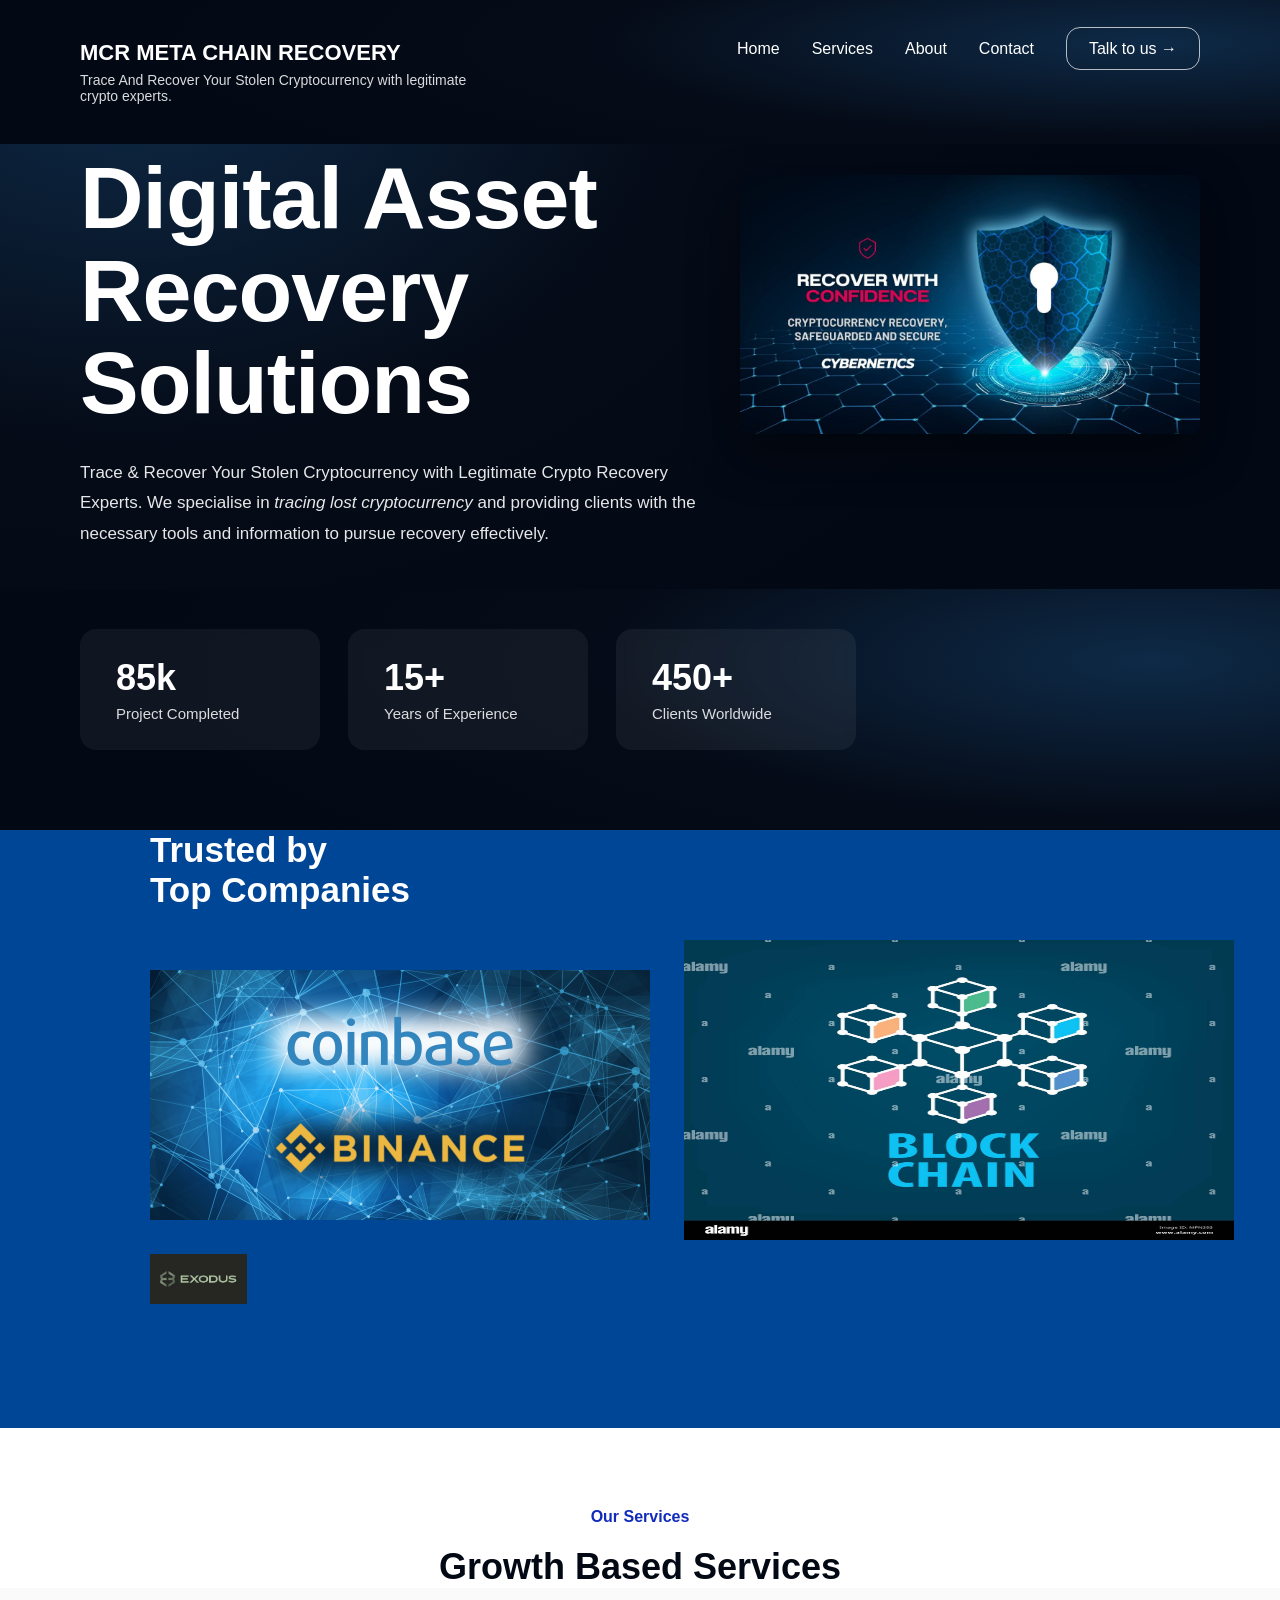
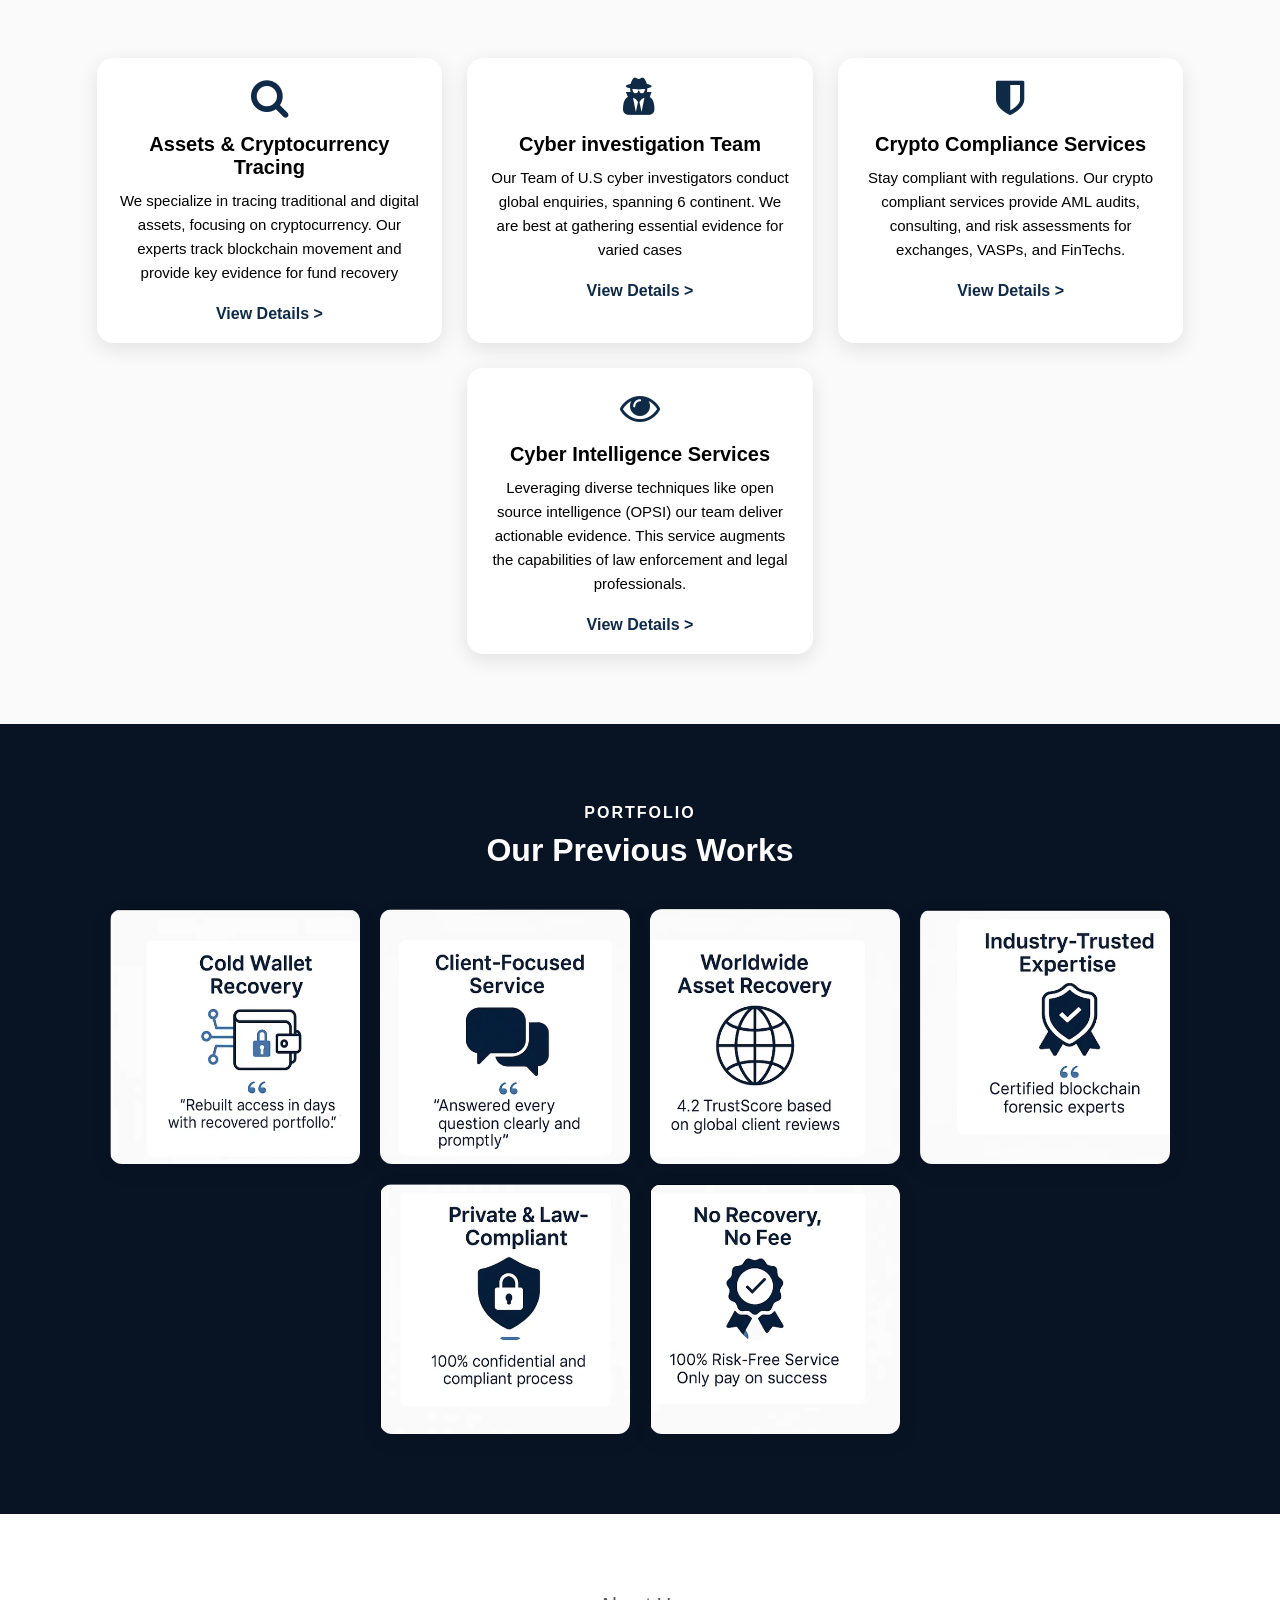
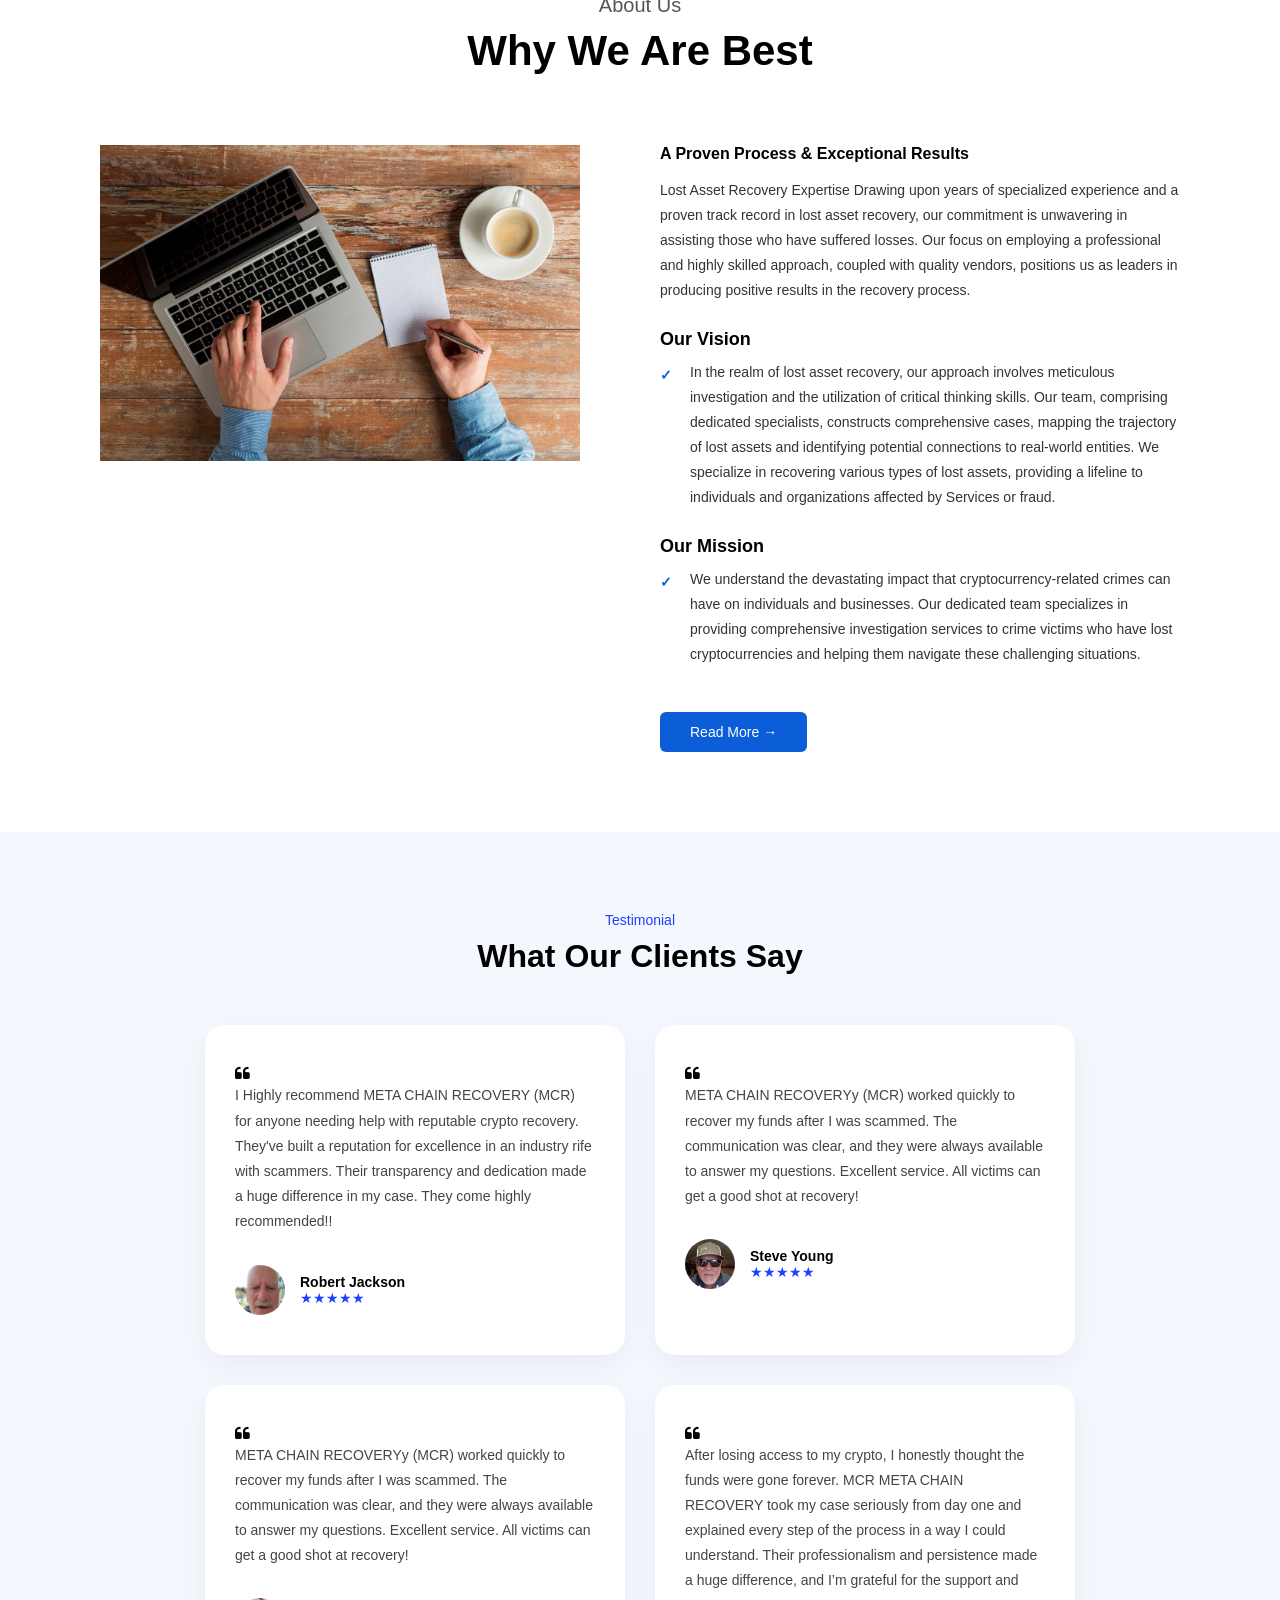
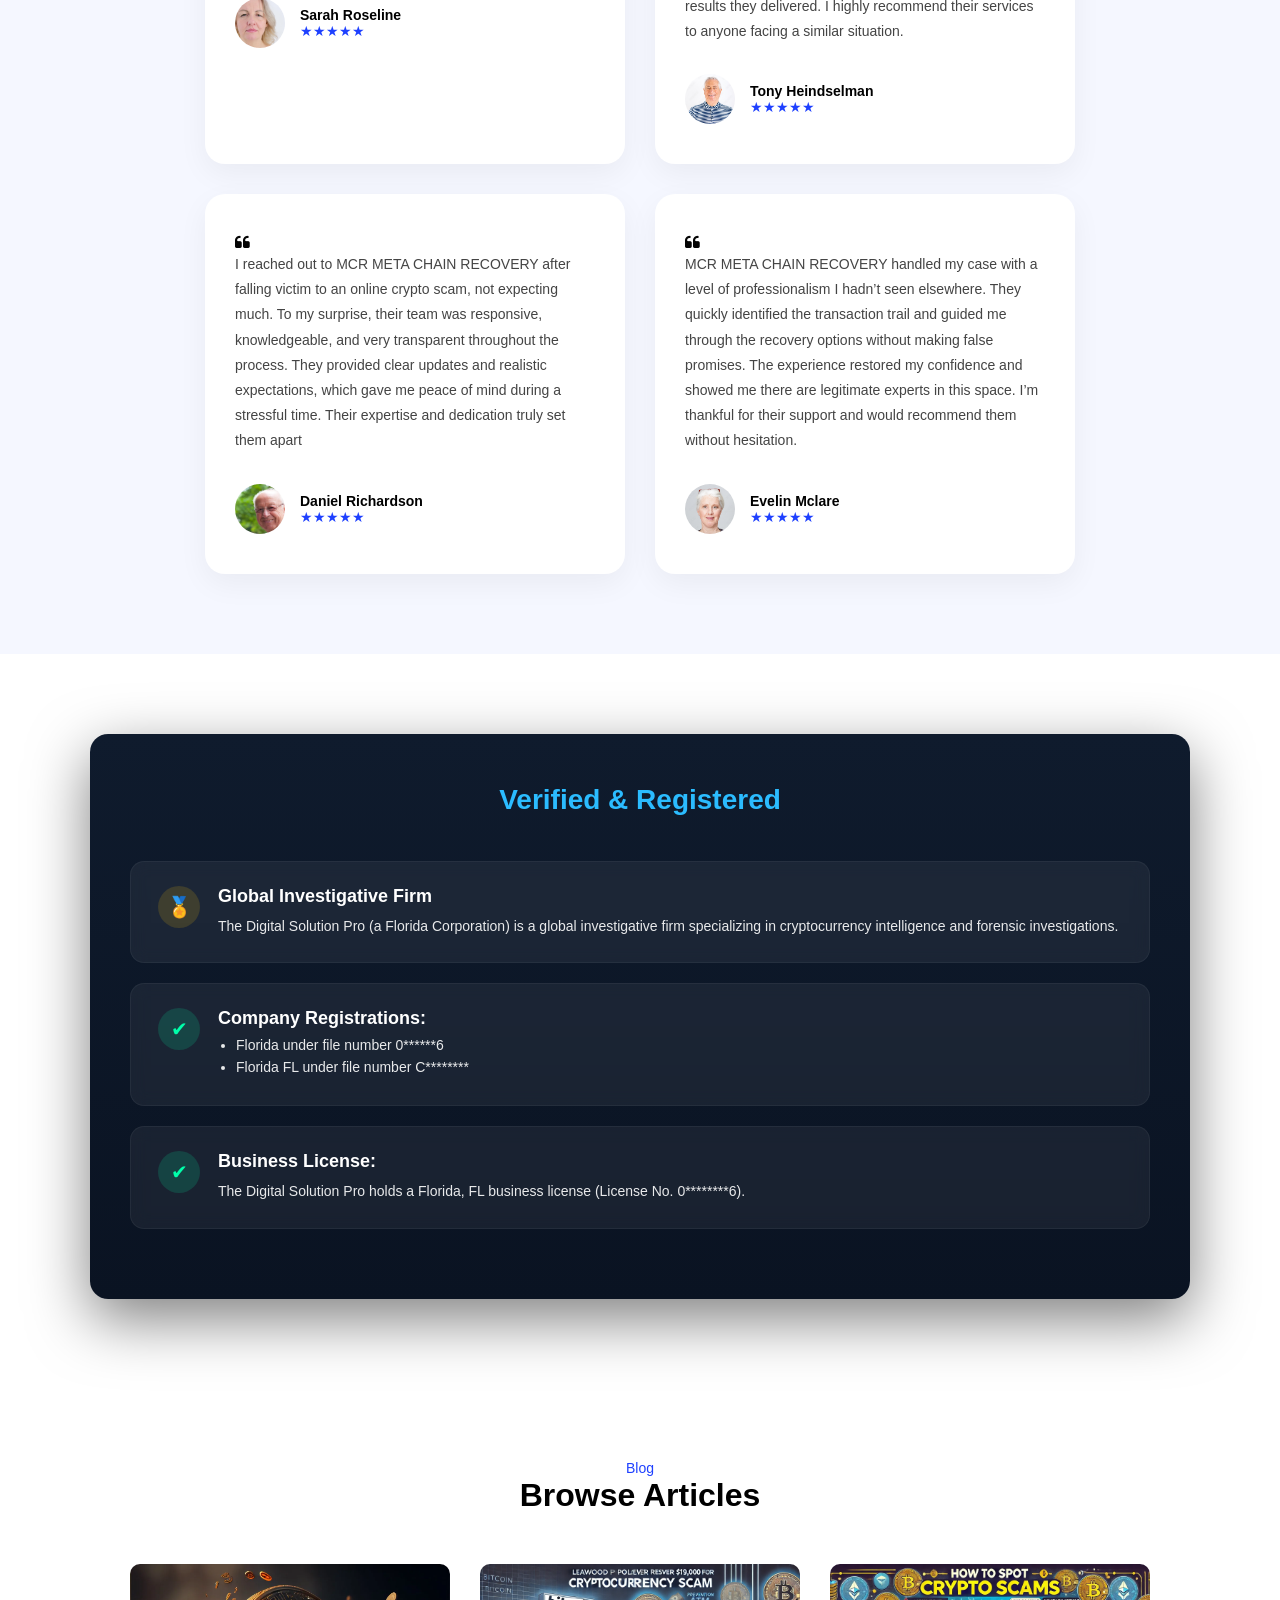
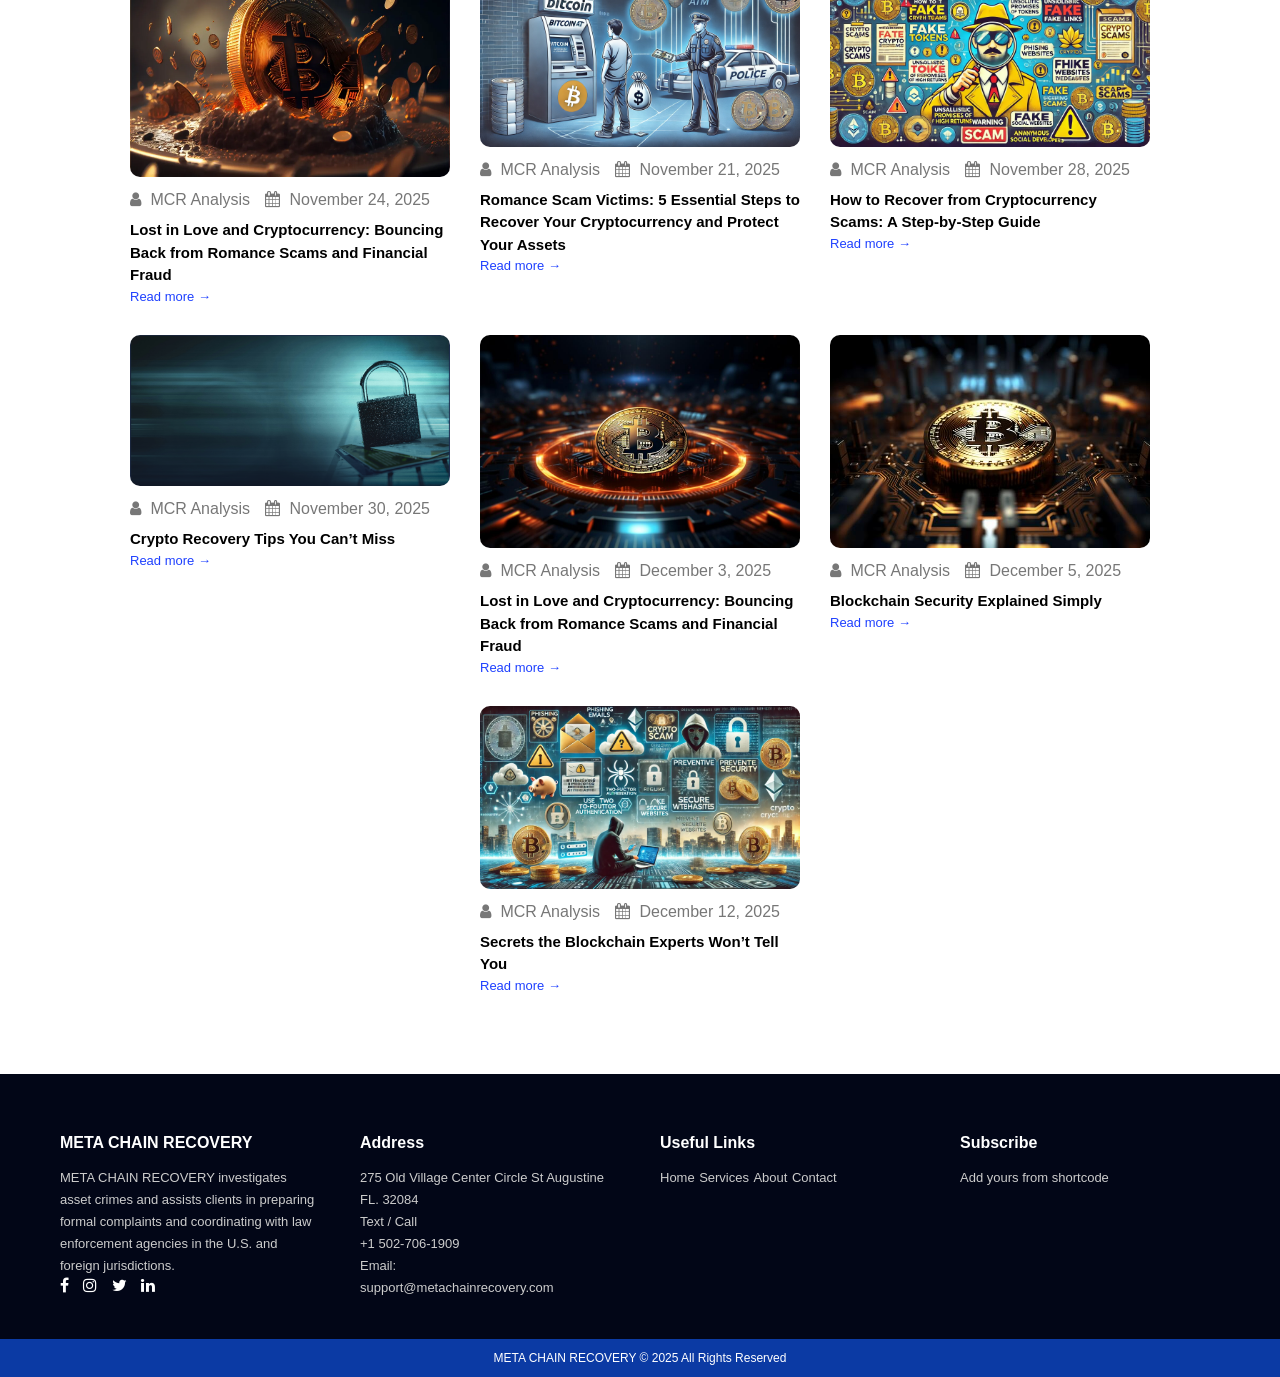
==== commit 0a00be10: "Update index.html" ====
--- a/templates/index.html
+++ b/templates/index.html
@@ -348,7 +348,7 @@
       <h3>
         Lost in Love and Cryptocurrency: Bouncing Back from Romance Scams and Financial Fraud
       </h3>
-      <a href="{{ url_for('blog1') }}">Read More</a>
+       <a href="/templates/blog1.html">Read more →</a>
     </div>
 
     <!-- Card 2 -->
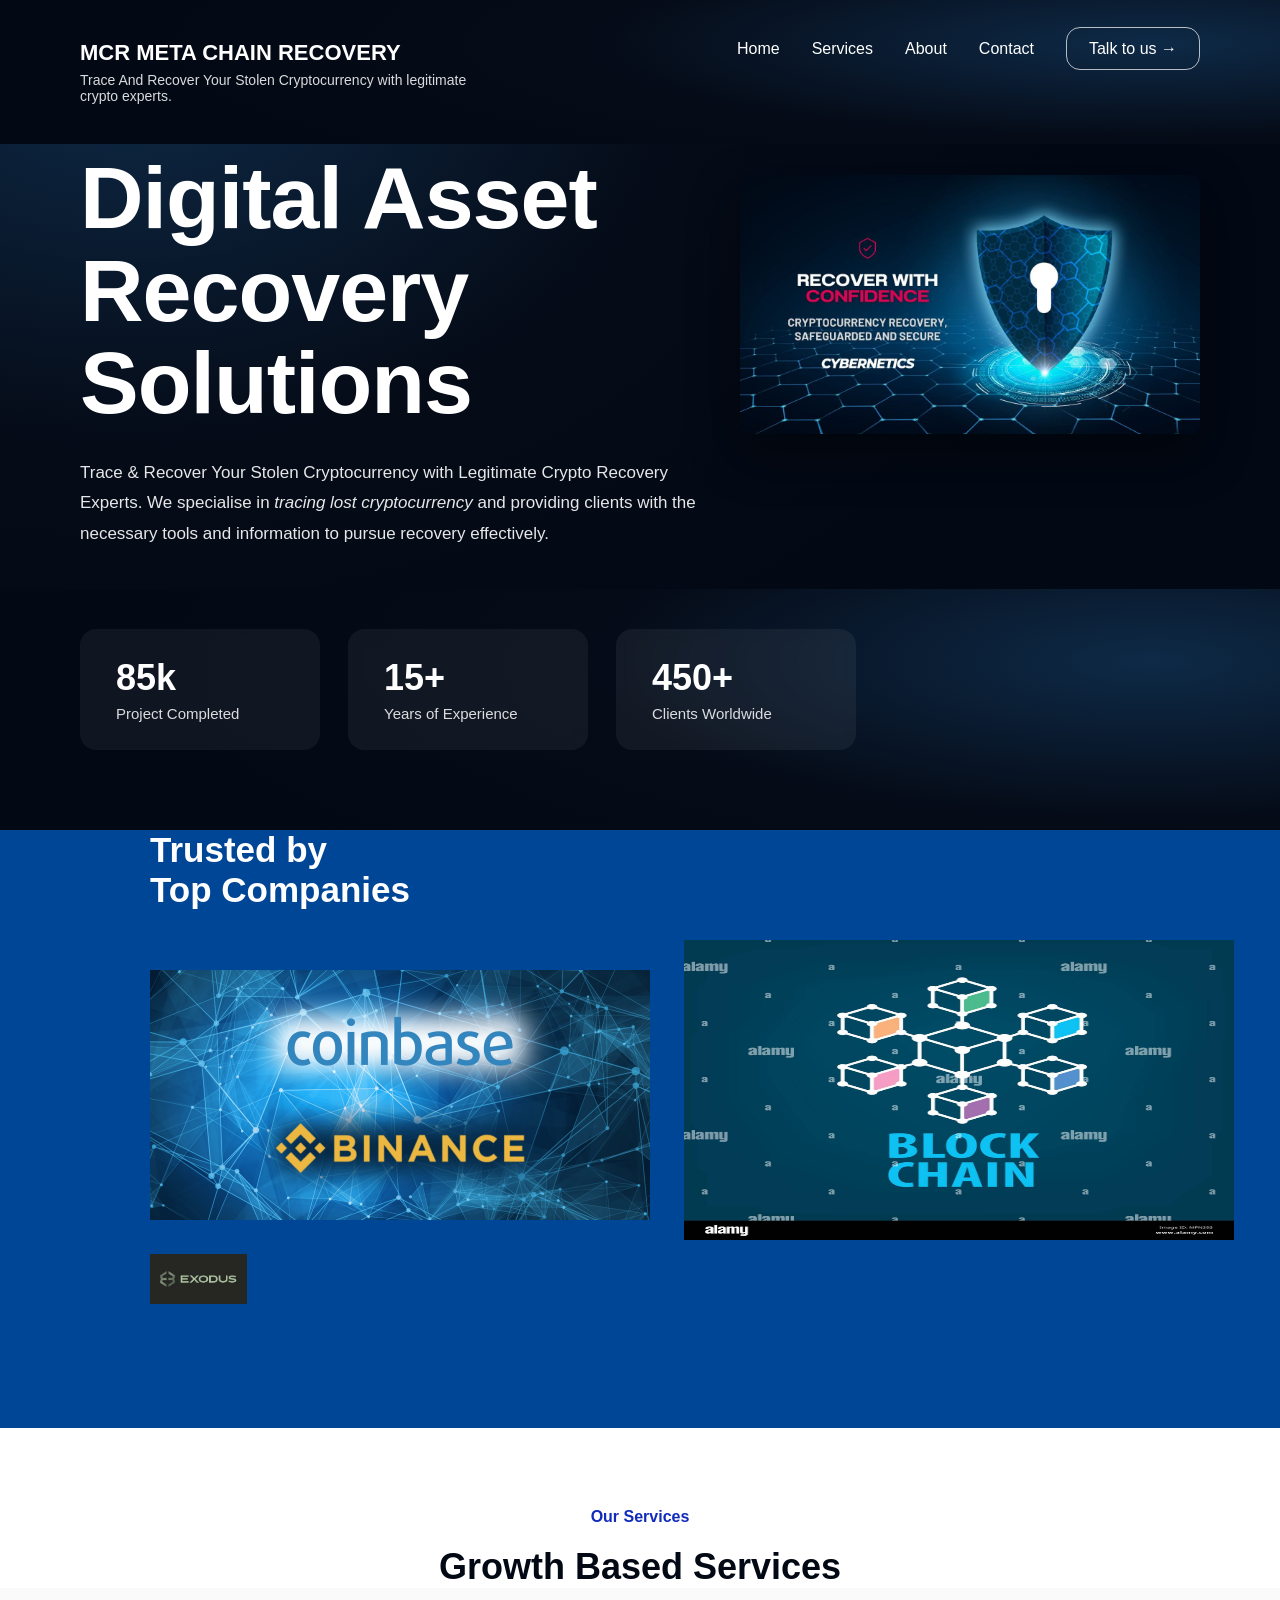
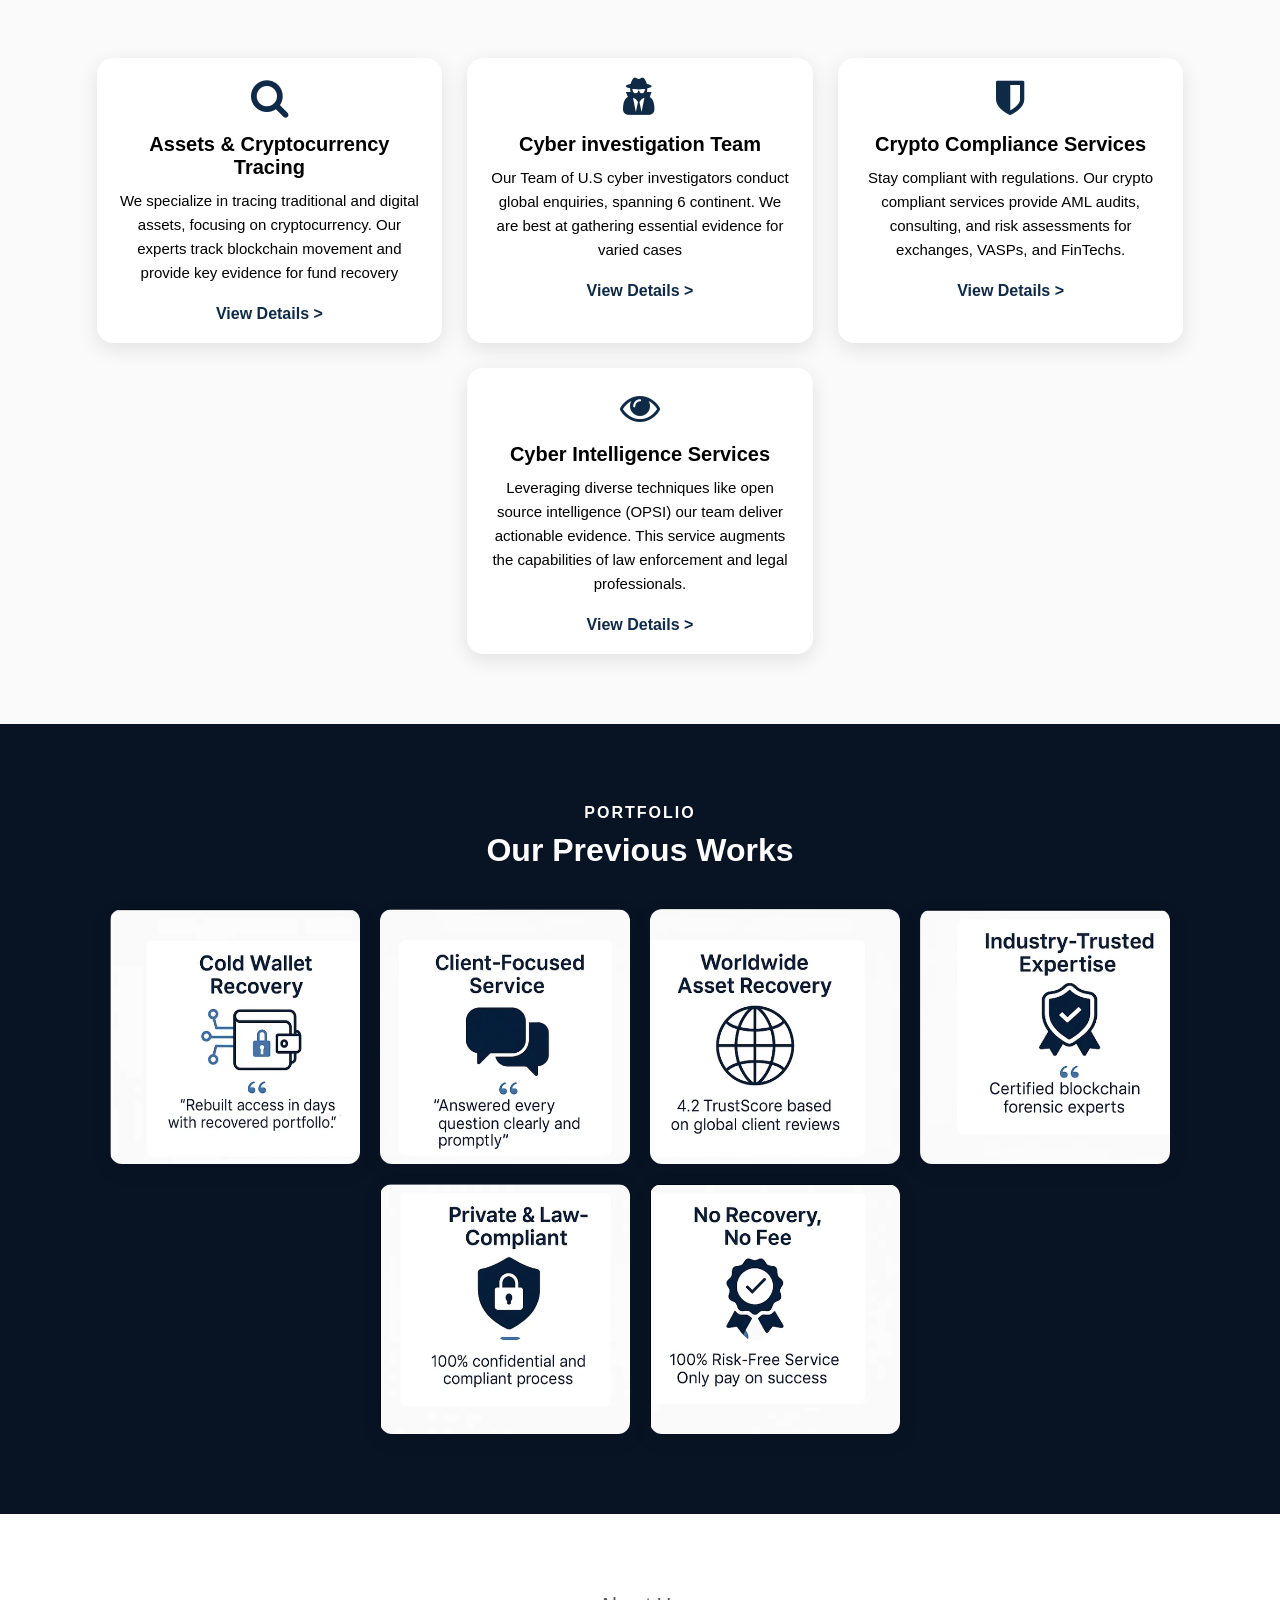
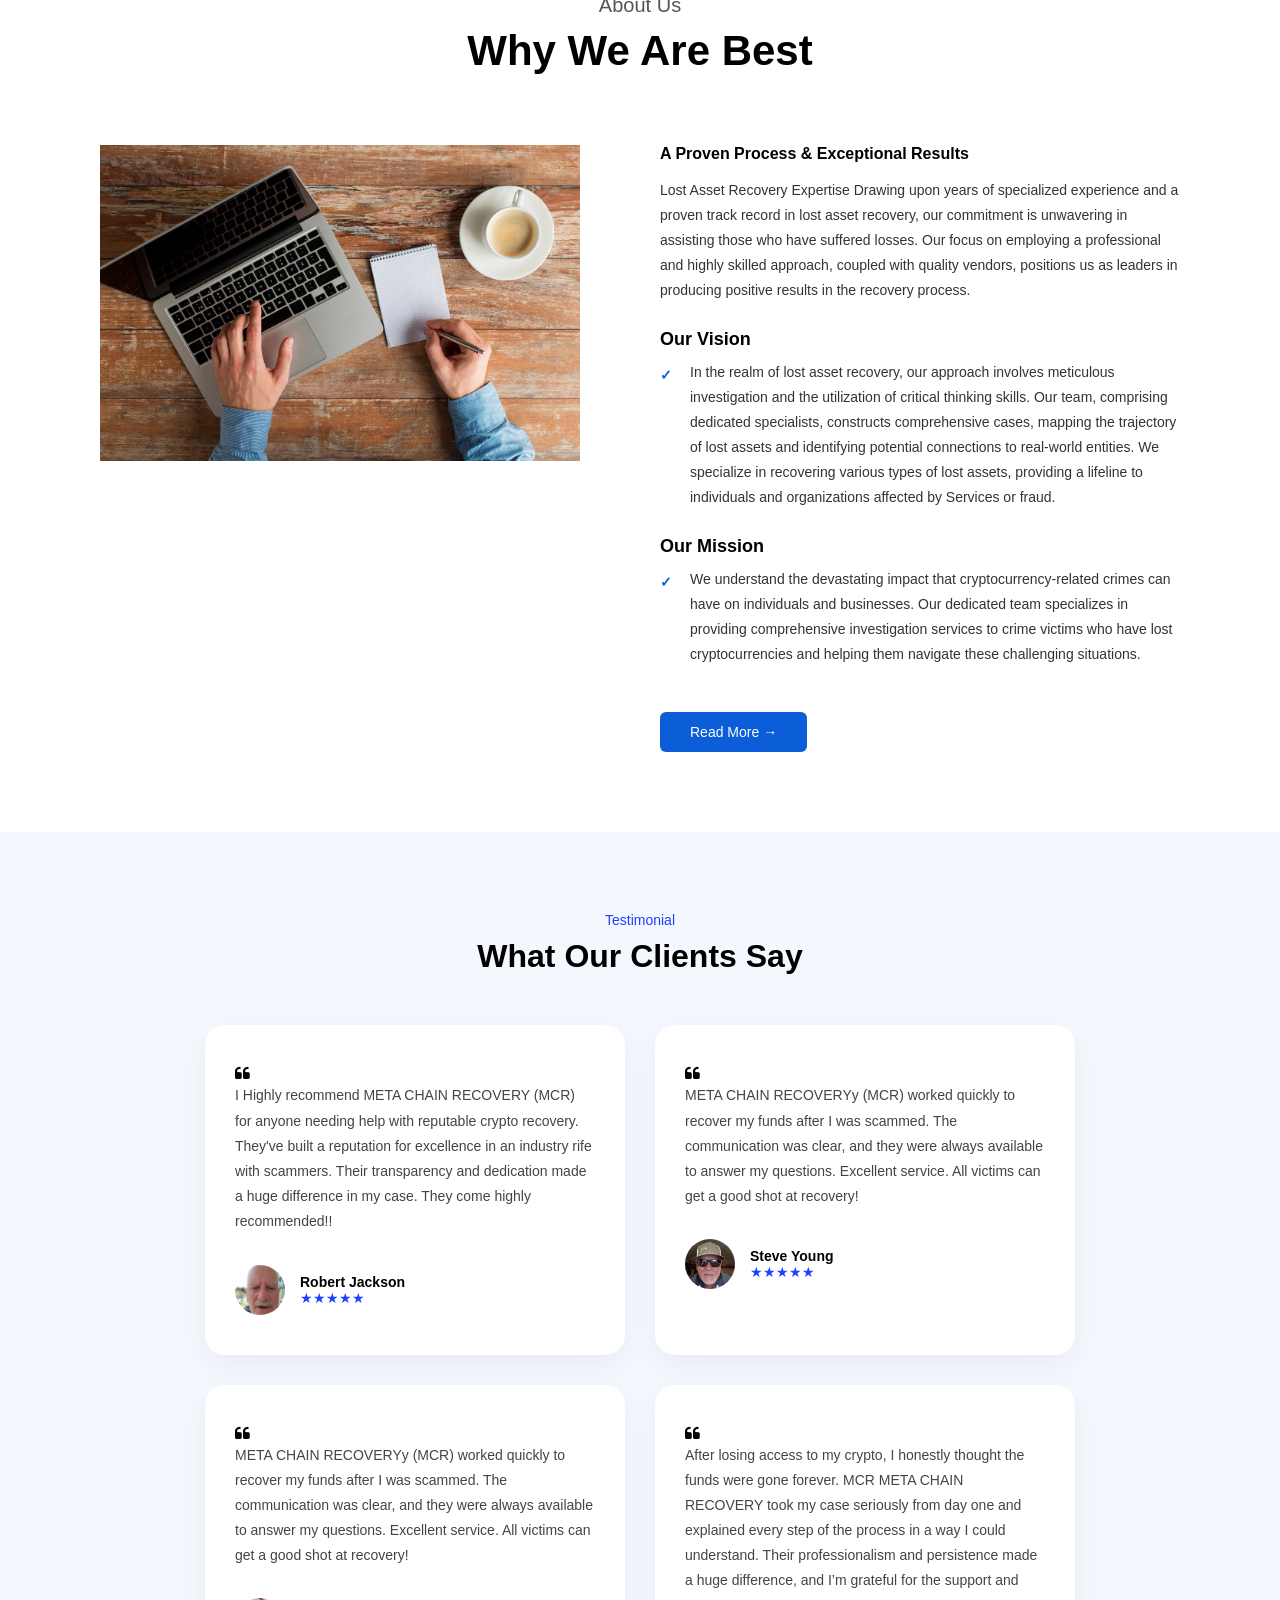
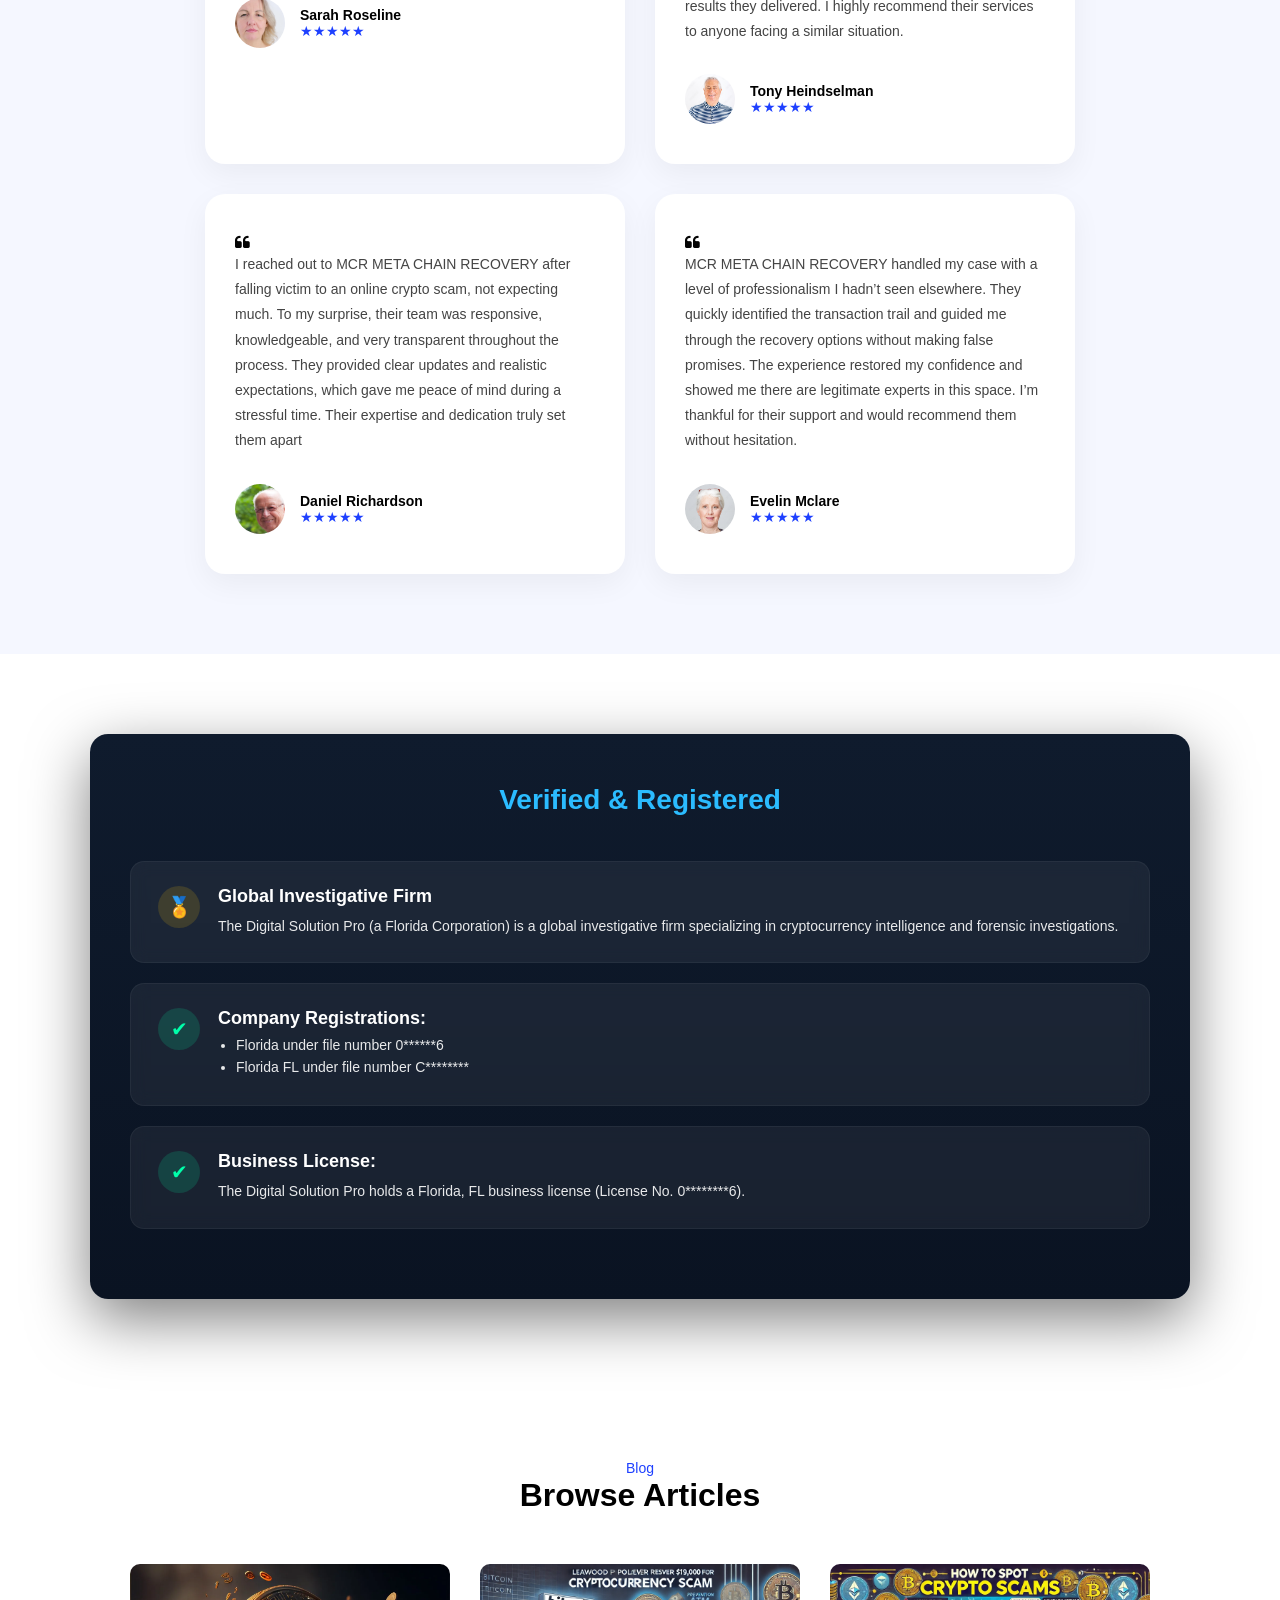
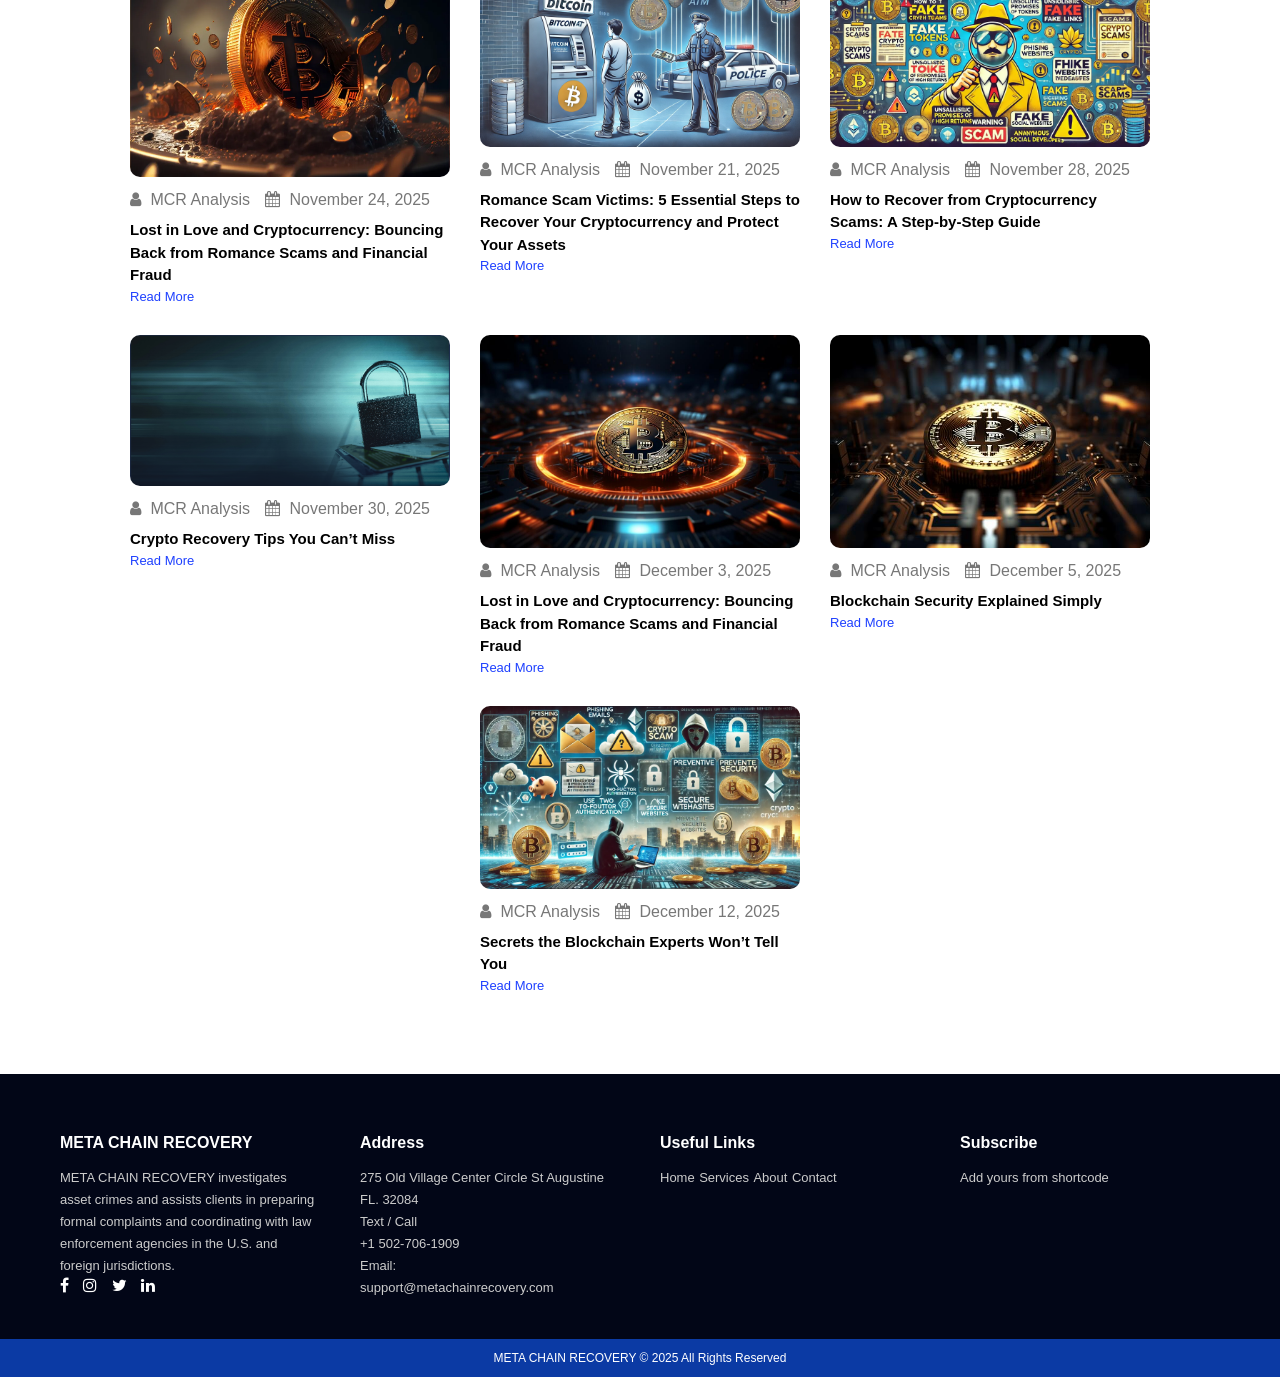
==== commit 9a8e88e2: "Update index.html" ====
--- a/templates/index.html
+++ b/templates/index.html
@@ -348,7 +348,7 @@
       <h3>
         Lost in Love and Cryptocurrency: Bouncing Back from Romance Scams and Financial Fraud
       </h3>
-       <a href="/templates/blog1.html">Read more →</a>
+      <a href="/blog/1">Read More</a>
     </div>
 
     <!-- Card 2 -->
@@ -361,7 +361,7 @@
       <h3>
         Romance Scam Victims: 5 Essential Steps to Recover Your Cryptocurrency and Protect Your Assets
       </h3>
-      <a href="/templates/blog2.html">Read more →</a>
+     <a href="/blog/2">Read More</a>
     </div>
 
     <!-- Card 3 -->
@@ -374,7 +374,7 @@
       <h3>
         How to Recover from Cryptocurrency Scams: A Step-by-Step Guide
       </h3>
-      <a href="/templates/blog3.html">Read more →</a>
+      <a href="/blog/3">Read More</a>
     </div>
 
     <div class="blog-card">
@@ -386,7 +386,7 @@
       <h3>
         Crypto Recovery Tips You Can’t Miss
       </h3>
-      <a href="/templates/blog4.html">Read more →</a>
+      <a href="/blog/4">Read More</a>
     </div>
 
     <div class="blog-card">
@@ -398,7 +398,7 @@
       <h3>
         Lost in Love and Cryptocurrency: Bouncing Back from Romance Scams and Financial Fraud
       </h3>
-      <a href="/templates/blog5.html">Read more →</a>
+     <a href="/blog/5">Read More</a>
     </div>
 
     <div class="blog-card">
@@ -410,7 +410,7 @@
       <h3>
         Blockchain Security Explained Simply
       </h3>
-      <a href="/templates/blog6.html">Read more →</a>
+      <a href="/blog/6">Read More</a>
     </div>
 
     <div class="blog-card">
@@ -422,7 +422,7 @@
       <h3>
         Secrets the Blockchain Experts Won’t Tell You
       </h3>
-      <a href="/templates/blog7.html">Read more →</a>
+      <a href="/blog/7">Read More</a>
     </div>
   </div>
 </section>
@@ -490,3 +490,4 @@
 </html>
 
 
+
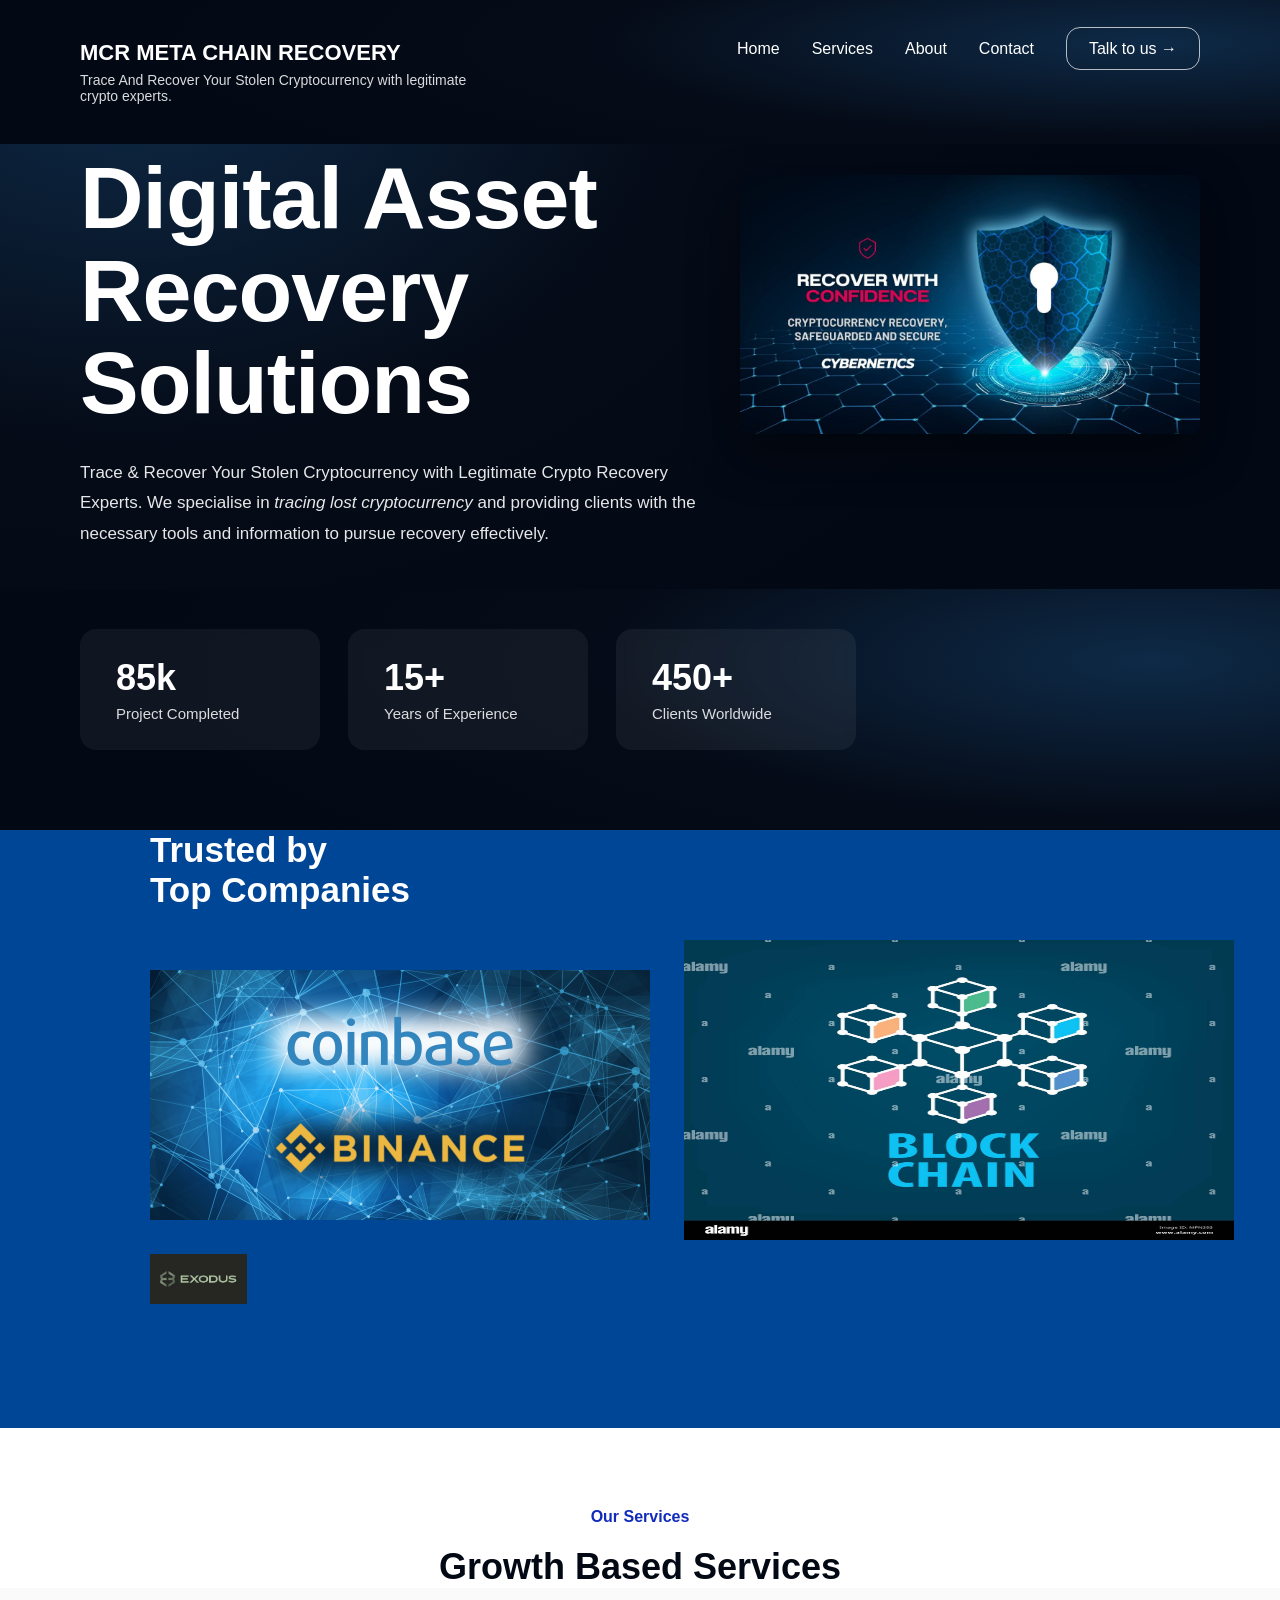
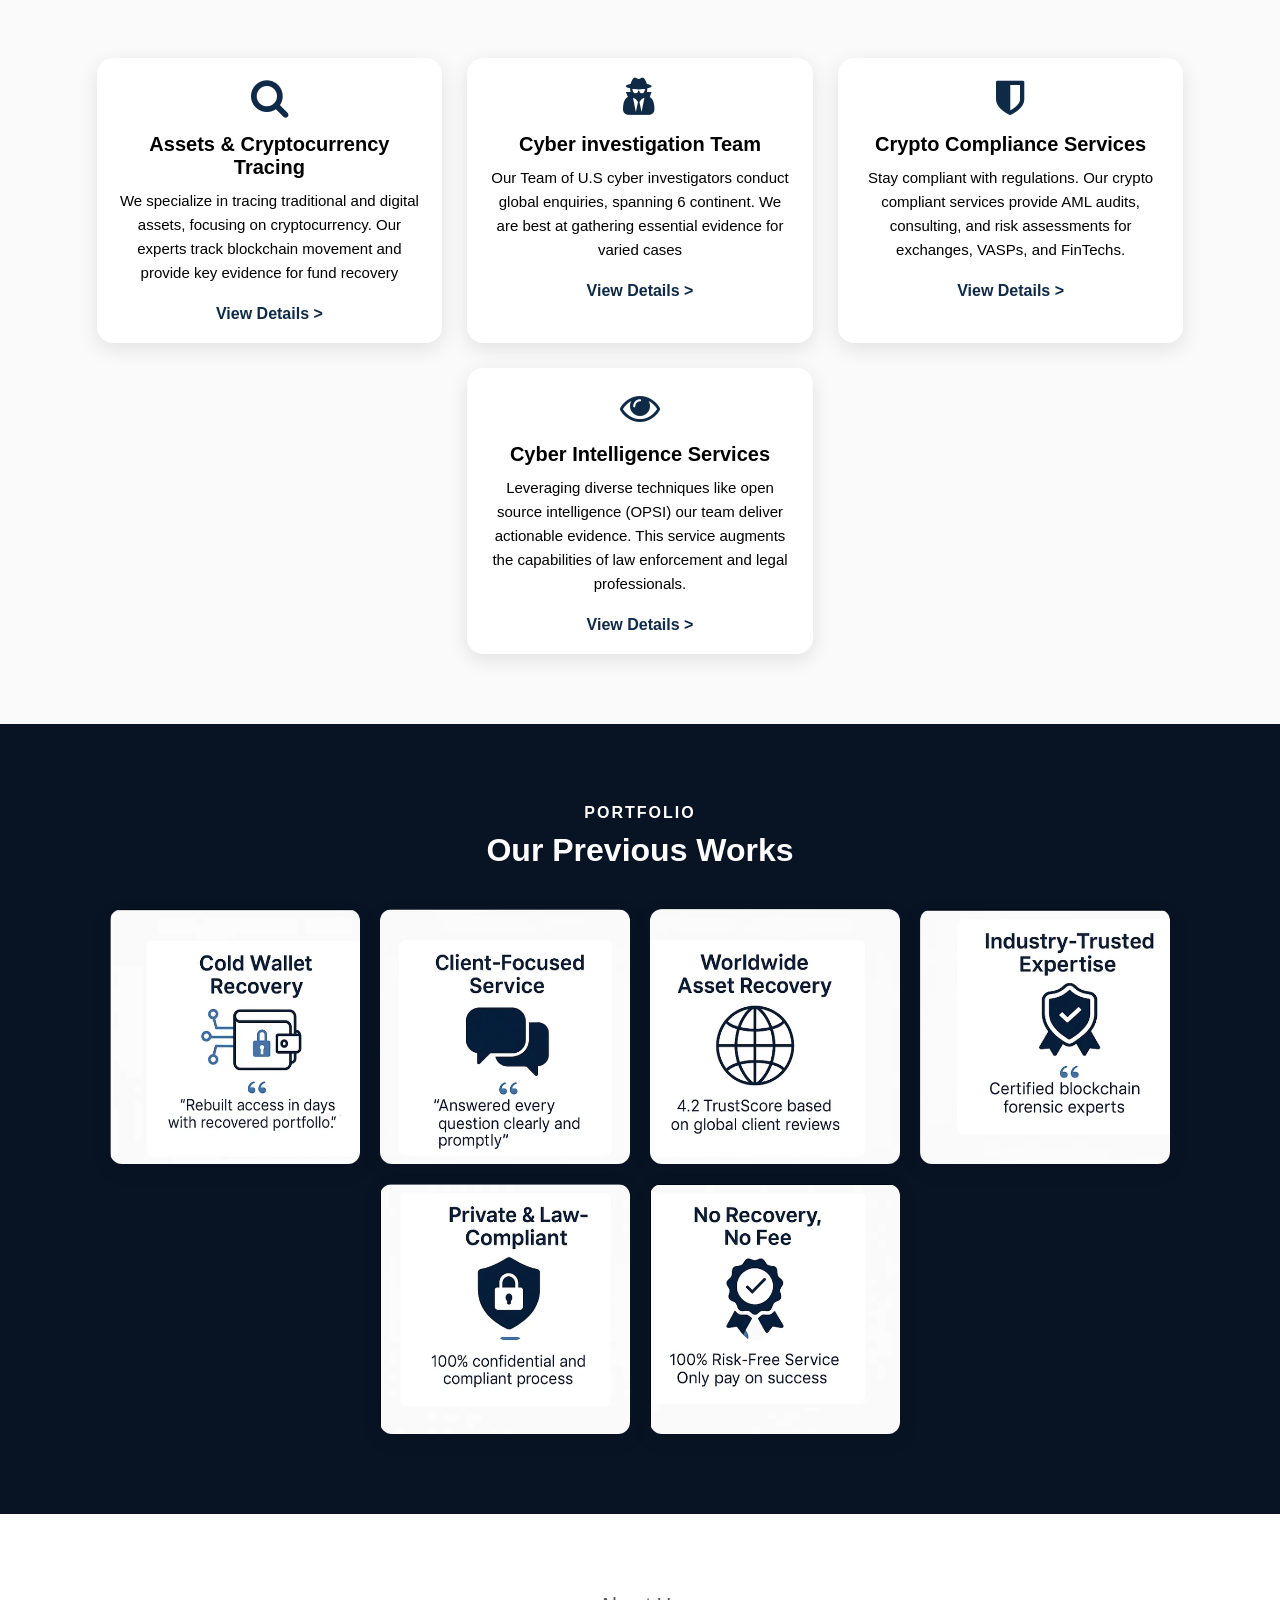
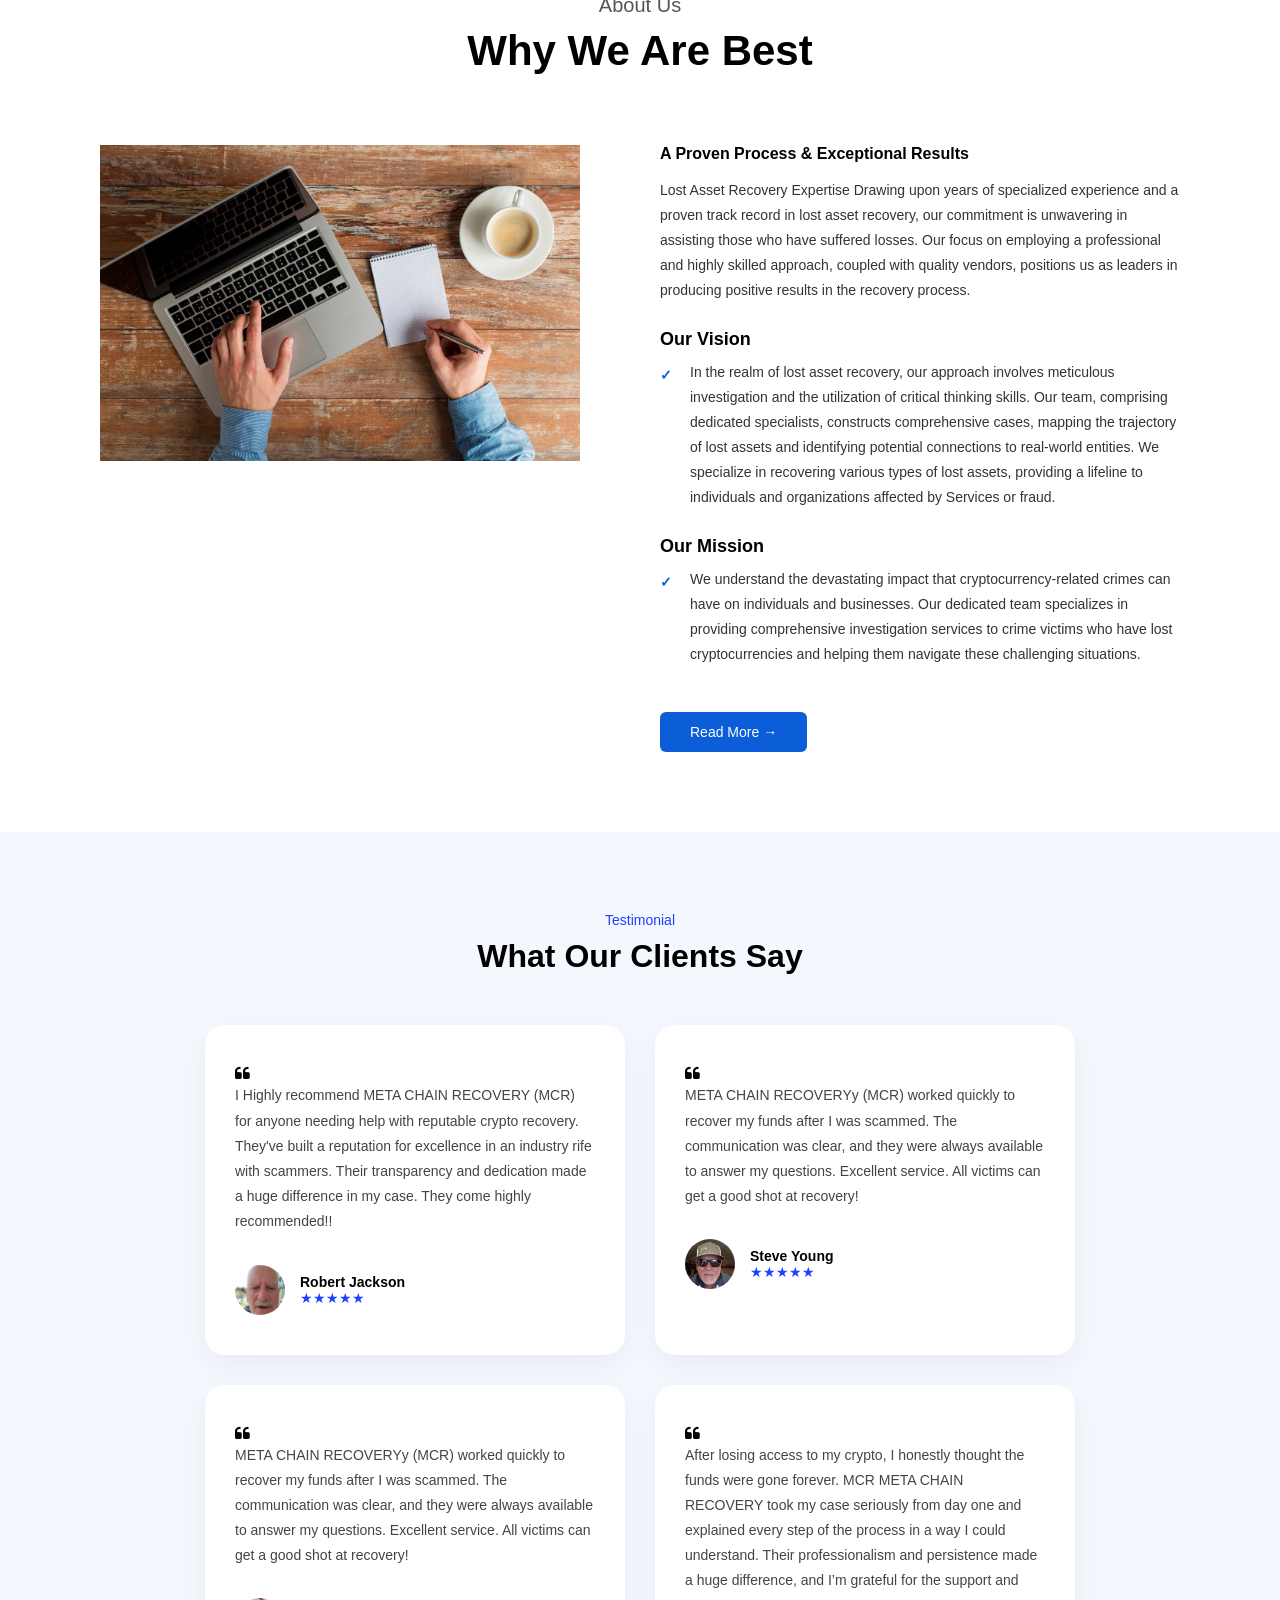
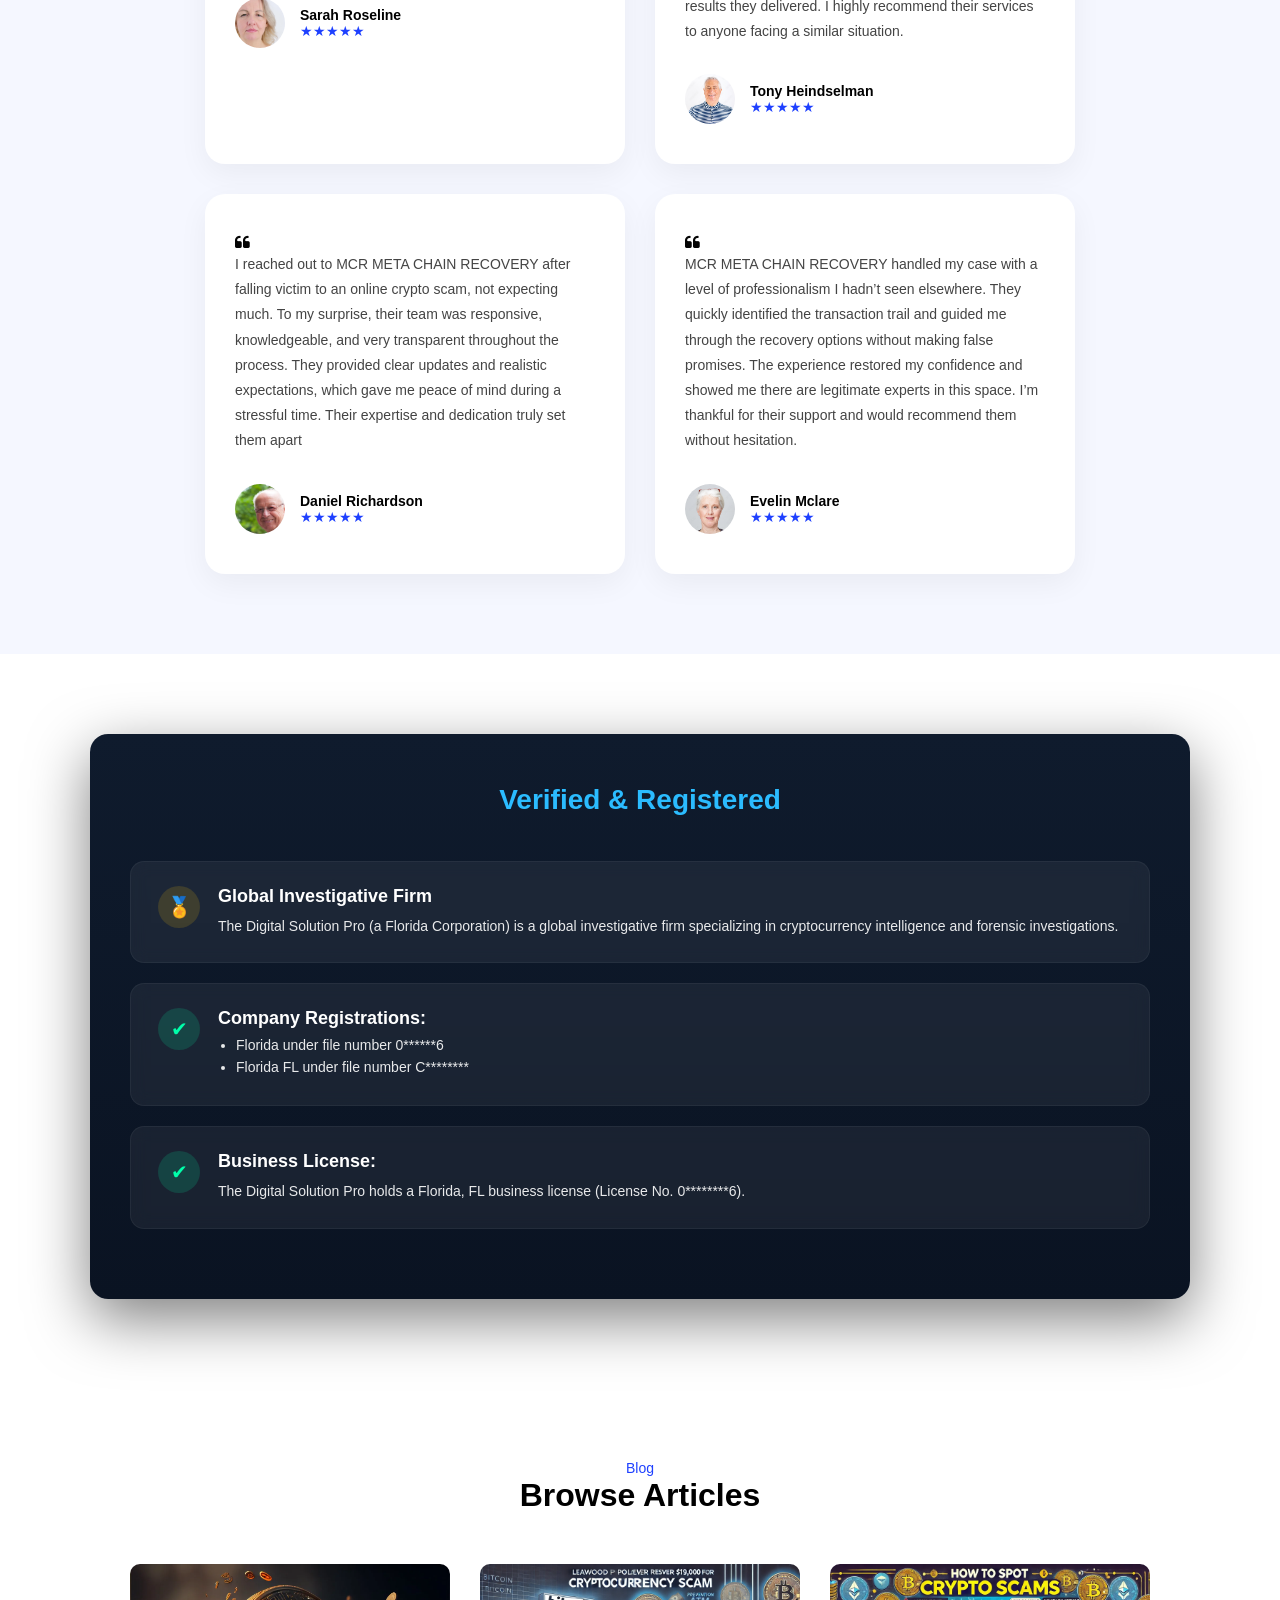
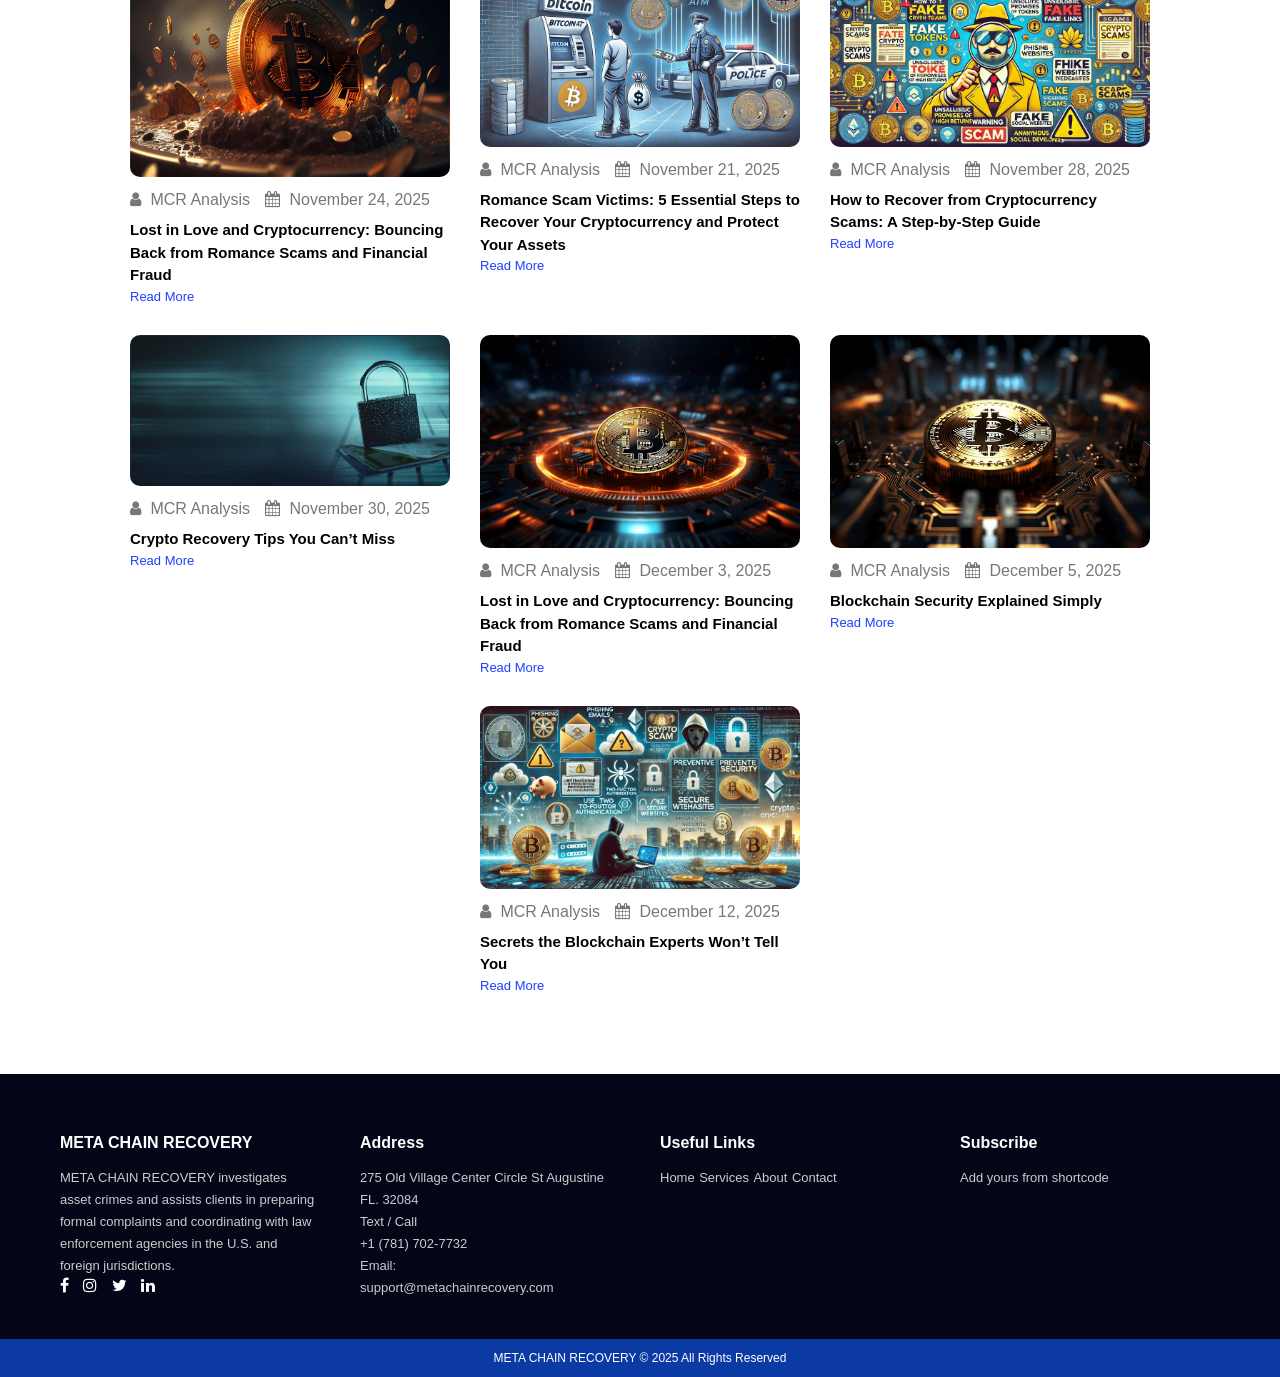
==== commit 662a7ec0: "Update index.html" ====
--- a/templates/index.html
+++ b/templates/index.html
@@ -348,7 +348,7 @@
       <h3>
         Lost in Love and Cryptocurrency: Bouncing Back from Romance Scams and Financial Fraud
       </h3>
-      <a href="/blog/1">Read More</a>
+      <a href="/blog/3">Read More</a>
     </div>
 
     <!-- Card 2 -->
@@ -451,7 +451,7 @@
       <p>275 Old Village Center Circle 
 St Augustine FL. 32084</p>
       <p>Text / Call</p>
-      <p>+1 502-706-1909</p>
+      <p>+1 (781) 702-7732</p>
       <p>Email:</p>
       <p>support@metachainrecovery.com</p>
     </div>
@@ -491,3 +491,6 @@
 
 
 
+
+
+
